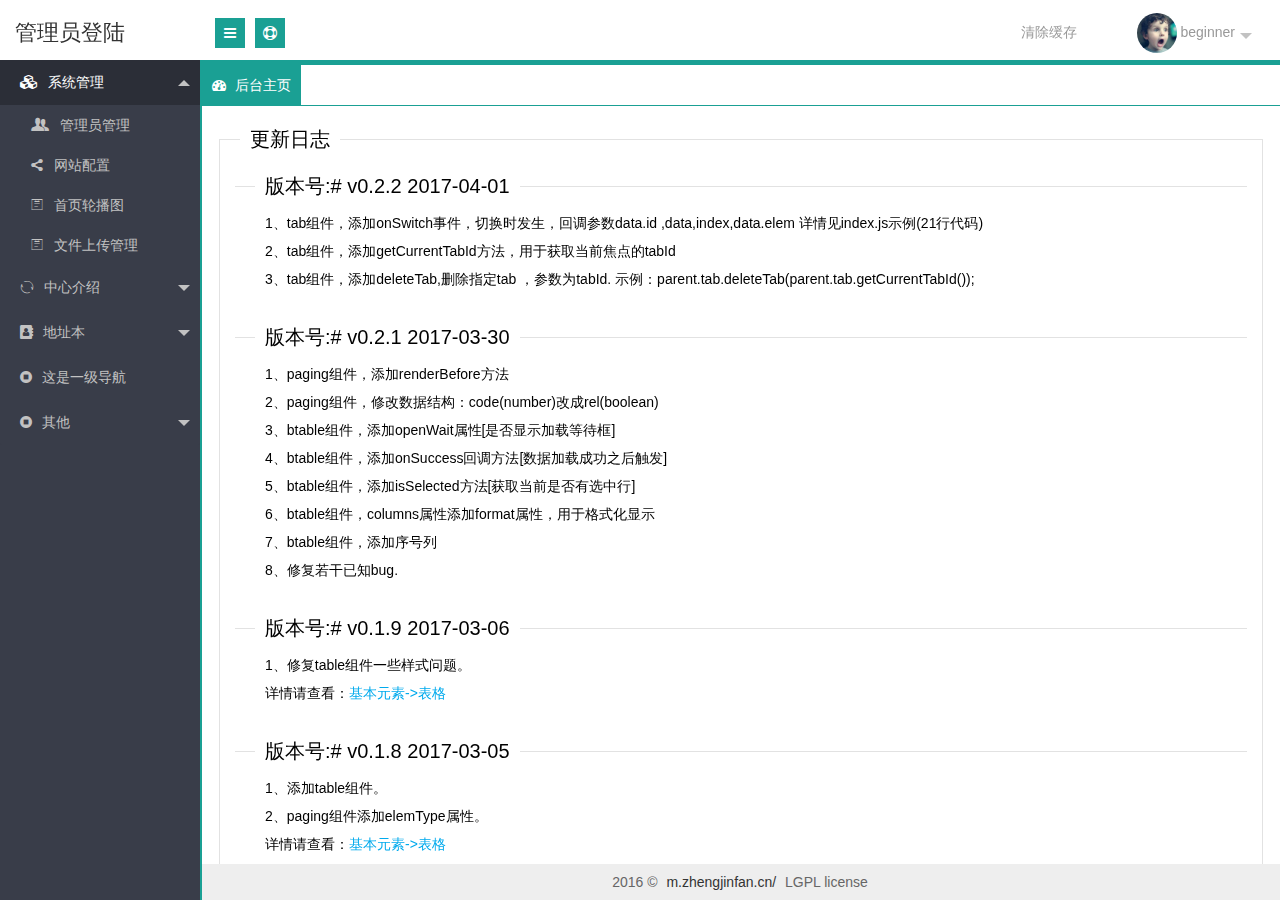
==== admin/index.html @ 0418fc9e "前后台" ====
﻿<!DOCTYPE html>

<html>

	<head>
		<meta charset="utf-8">
		<title>后台管理模板</title>
		<meta name="renderer" content="webkit">
		<meta http-equiv="X-UA-Compatible" content="IE=edge,chrome=1">
		<meta name="viewport" content="width=device-width, initial-scale=1, maximum-scale=1">
		<meta name="apple-mobile-web-app-status-bar-style" content="black">
		<meta name="apple-mobile-web-app-capable" content="yes">
		<meta name="format-detection" content="telephone=no">

		<link rel="stylesheet" href="plugins/layui/css/layui.css" media="all" />
		<link rel="stylesheet" href="css/global.css" media="all">
		<link rel="stylesheet" href="plugins/font-awesome/css/font-awesome.min.css">

	</head>

	<body>
		<div class="layui-layout layui-layout-admin" style="border-bottom: solid 5px #1aa094;">
			<div class="layui-header header header-demo">
				<div class="layui-main">
					<div class="admin-login-box">
						<a class="logo" style="left: 0;" href="http://beginner.zhengjinfan.cn/demo/beginner_admin/">
							<span style="font-size: 22px;">管理员登陆</span>
						</a>
						<div class="admin-side-toggle">
							<i class="fa fa-bars" aria-hidden="true"></i>
						</div>
						<div class="admin-side-full">
							<i class="fa fa-life-bouy" aria-hidden="true"></i>
						</div>
					</div>
					<ul class="layui-nav admin-header-item">
						<li class="layui-nav-item">
							<a href="javascript:;">清除缓存</a>
						</li>
						<li class="layui-nav-item">
							<a href="javascript:;" class="admin-header-user">
								<img src="images/0.jpg" />
								<span>beginner</span>
							</a>
							<dl class="layui-nav-child">
								<dd>
									<a href="javascript:;"><i class="fa fa-user-circle" aria-hidden="true"></i> 个人信息</a>
								</dd>
								<dd>
									<a href="login.html"><i class="fa fa-sign-out" aria-hidden="true"></i> 注销</a>
								</dd>
							</dl>
						</li>
					</ul>
					<ul class="layui-nav admin-header-item-mobile">
						<li class="layui-nav-item">
							<a href="login.html"><i class="fa fa-sign-out" aria-hidden="true"></i> 注销</a>
						</li>
					</ul>
				</div>
			</div>
			<div class="layui-side layui-bg-black" id="admin-side">
				<div class="layui-side-scroll" id="admin-navbar-side" lay-filter="side"></div>
			</div>
			<div class="layui-body" style="bottom: 0;border-left: solid 2px #1AA094;" id="admin-body">
				<div class="layui-tab admin-nav-card layui-tab-brief" lay-filter="admin-tab">
					<ul class="layui-tab-title">
						<li class="layui-this">
							<i class="fa fa-dashboard" aria-hidden="true"></i>
							<cite>后台主页</cite>
						</li>
					</ul>
					<div class="layui-tab-content" style="min-height: 150px; padding: 5px 0 0 0;">
						<div class="layui-tab-item layui-show">
							<iframe src="main.html"></iframe>
						</div>
					</div>
				</div>
			</div>
			<div class="layui-footer footer footer-demo" id="admin-footer">
				<div class="layui-main">
					<p>2016 &copy;
						<a href="http://m.zhengjinfan.cn/">m.zhengjinfan.cn/</a> LGPL license
					</p>
				</div>
			</div>
			<div class="site-tree-mobile layui-hide">
				<i class="layui-icon">&#xe602;</i>
			</div>
			<div class="site-mobile-shade"></div>
			
			<script type="text/javascript" src="plugins/layui/layui.js"></script>
			<script type="text/javascript" src="datas/nav.js"></script>
			<script src="js/index.js"></script>
			<script>
				layui.use('layer', function() {
					var $ = layui.jquery,
						layer = layui.layer;

					$('#video1').on('click', function() {
						layer.open({
							title: 'YouTube',
							maxmin: true,
							type: 2,
							content: 'video.html',
							area: ['800px', '500px']
						});
                    });
                    $('#pay').on('click', function () {
                        layer.open({
                            title: false,
                            type: 1,
                            content: '<img src="images/xx.png" />',
                            area: ['500px', '250px'],
                            shadeClose: true
                        });
                    });


				});
			</script>
		</div>
	</body>

</html>
---- admin/plugins/layui/css/layui.css ----
/** layui-v1.0.9_rls MIT License By http://www.layui.com */
 .layui-laypage a,a{text-decoration:none}.layui-btn,.layui-inline,img{vertical-align:middle}.layui-btn,.layui-unselect{-webkit-user-select:none;-ms-user-select:none;-moz-user-select:none}.layui-btn,.layui-tree li i,.layui-unselect{-moz-user-select:none}blockquote,body,button,dd,div,dl,dt,form,h1,h2,h3,h4,h5,h6,input,li,ol,p,pre,td,textarea,th,ul{margin:0;padding:0;-webkit-tap-highlight-color:rgba(0,0,0,0)}a:active,a:hover{outline:0}img{display:inline-block;border:none}li{list-style:none}table{border-collapse:collapse;border-spacing:0}h1,h2,h3{font-size:14px;font-weight:400}h4,h5,h6{font-size:100%;font-weight:400}button,input,optgroup,option,select,textarea{font-family:inherit;font-size:inherit;font-style:inherit;font-weight:inherit;outline:0}pre{white-space:pre-wrap;white-space:-moz-pre-wrap;white-space:-pre-wrap;white-space:-o-pre-wrap;word-wrap:break-word}::-webkit-scrollbar{width:10px;height:10px}::-webkit-scrollbar-button:vertical{display:none}::-webkit-scrollbar-corner,::-webkit-scrollbar-track{background-color:#e2e2e2}::-webkit-scrollbar-thumb{border-radius:0;background-color:rgba(0,0,0,.3)}::-webkit-scrollbar-thumb:vertical:hover{background-color:rgba(0,0,0,.35)}::-webkit-scrollbar-thumb:vertical:active{background-color:rgba(0,0,0,.38)}@font-face{font-family:layui-icon;src:url(../font/iconfont.eot?v=1.0.9);src:url(../font/iconfont.eot?v=1.0.9#iefix) format('embedded-opentype'),url(../font/iconfont.svg?v=1.0.9#iconfont) format('svg'),url(../font/iconfont.woff?v=1.0.9) format('woff'),url(../font/iconfont.ttf?v=1.0.9) format('truetype')}.layui-icon{font-family:layui-icon!important;font-size:16px;font-style:normal;-webkit-font-smoothing:antialiased;-moz-osx-font-smoothing:grayscale}body{line-height:24px;font:14px Helvetica Neue,Helvetica,PingFang SC,\5FAE\8F6F\96C5\9ED1,Tahoma,Arial,sans-serif}hr{height:1px;margin:10px 0;border:0;background-color:#e2e2e2;clear:both}a{color:#333}a:hover{color:#777}a cite{font-style:normal;*cursor:pointer}.layui-box,.layui-box *{-webkit-box-sizing:content-box!important;-moz-box-sizing:content-box!important;box-sizing:content-box!important}.layui-border-box,.layui-border-box *{-webkit-box-sizing:border-box!important;-moz-box-sizing:border-box!important;box-sizing:border-box!important}.layui-clear{clear:both;*zoom:1}.layui-clear:after{content:'\20';clear:both;*zoom:1;display:block;height:0}.layui-inline{position:relative;display:inline-block;*display:inline;*zoom:1}.layui-edge{position:absolute;width:0;height:0;border-style:dashed;border-color:transparent;overflow:hidden}.layui-elip{text-overflow:ellipsis;overflow:hidden;white-space:nowrap}.layui-disabled,.layui-disabled:hover{color:#d2d2d2!important;cursor:not-allowed!important}.layui-circle{border-radius:100%}.layui-show{display:block!important}.layui-hide{display:none!important}.layui-main{position:relative;width:1140px;margin:0 auto}.layui-header{position:relative;z-index:1000;height:60px}.layui-header a:hover{transition:all .5s;-webkit-transition:all .5s}.layui-side{position:fixed;top:0;bottom:0;z-index:999;width:200px;overflow-x:hidden}.layui-side-scroll{width:220px;height:100%;overflow-x:hidden}.layui-body{position:absolute;left:200px;right:0;top:0;bottom:0;z-index:998;width:auto;overflow:hidden;overflow-y:auto;-webkit-box-sizing:border-box;-moz-box-sizing:border-box;box-sizing:border-box}.layui-layout-admin .layui-header{background-color:#23262E}.layui-layout-admin .layui-side{top:60px;width:200px;overflow-x:hidden}.layui-layout-admin .layui-body{top:60px;bottom:44px}.layui-layout-admin .layui-main{width:auto;margin:0 15px}.layui-layout-admin .layui-footer{position:fixed;left:200px;right:0;bottom:0;height:44px;background-color:#eee}.layui-btn,.layui-input,.layui-select,.layui-textarea,.layui-upload-button{outline:0;-webkit-transition:border-color .3s cubic-bezier(.65,.05,.35,.5);transition:border-color .3s cubic-bezier(.65,.05,.35,.5);-webkit-box-sizing:border-box!important;-moz-box-sizing:border-box!important;box-sizing:border-box!important}.layui-elem-quote{margin-bottom:10px;padding:15px;line-height:22px;border-left:5px solid #009688;border-radius:0 2px 2px 0;background-color:#f2f2f2}.layui-quote-nm{border-color:#e2e2e2;border-style:solid;border-width:1px 1px 1px 5px;background:0 0}.layui-elem-field{margin-bottom:10px;padding:0;border:1px solid #e2e2e2}.layui-elem-field legend{margin-left:20px;padding:0 10px;font-size:20px;font-weight:300}.layui-field-title{margin:10px 0 20px;border:none;border-top:1px solid #e2e2e2}.layui-field-box{padding:10px 15px}.layui-field-title .layui-field-box{padding:10px 0}.layui-progress{position:relative;height:6px;border-radius:20px;background-color:#e2e2e2}.layui-progress-bar{position:absolute;width:0;max-width:100%;height:6px;border-radius:20px;text-align:right;background-color:#5FB878;transition:all .3s;-webkit-transition:all .3s}.layui-progress-big,.layui-progress-big .layui-progress-bar{height:18px;line-height:18px}.layui-progress-text{position:relative;top:-18px;line-height:18px;font-size:12px;color:#666}.layui-progress-big .layui-progress-text{position:static;padding:0 10px;color:#fff}.layui-collapse{border:1px solid #e2e2e2;border-radius:2px}.layui-colla-item{border-top:1px solid #e2e2e2}.layui-colla-item:first-child{border-top:none}.layui-colla-title{position:relative;height:42px;line-height:42px;padding:0 15px 0 35px;color:#333;background-color:#f2f2f2;cursor:pointer}.layui-colla-content{display:none;padding:10px 15px;line-height:22px;border-top:1px solid #e2e2e2;color:#666}.layui-colla-icon{position:absolute;left:15px;top:0;font-size:14px}.layui-bg-red{background-color:#FF5722}.layui-bg-orange{background-color:#F7B824}.layui-bg-green{background-color:#009688}.layui-bg-cyan{background-color:#2F4056}.layui-bg-blue{background-color:#1E9FFF}.layui-bg-black{background-color:#393D49}.layui-bg-gray{background-color:#eee}.layui-word-aux{font-size:12px;color:#999;padding:0 5px}.layui-btn{display:inline-block;height:38px;line-height:38px;padding:0 18px;background-color:#009688;color:#fff;white-space:nowrap;text-align:center;font-size:14px;border:none;border-radius:2px;cursor:pointer;opacity:.9;filter:alpha(opacity=90)}.layui-btn:hover{opacity:.8;filter:alpha(opacity=80);color:#fff}.layui-btn:active{opacity:1;filter:alpha(opacity=100)}.layui-btn+.layui-btn{margin-left:10px}.layui-btn-radius{border-radius:100px}.layui-btn .layui-icon{font-size:18px;vertical-align:bottom}.layui-btn-primary{border:1px solid #C9C9C9;background-color:#fff;color:#555}.layui-btn-primary:hover{border-color:#009688;color:#333}.layui-btn-normal{background-color:#1E9FFF}.layui-btn-warm{background-color:#F7B824}.layui-btn-danger{background-color:#FF5722}.layui-btn-disabled,.layui-btn-disabled:active,.layui-btn-disabled:hover{border:1px solid #e6e6e6;background-color:#FBFBFB;color:#C9C9C9;cursor:not-allowed;opacity:1}.layui-btn-big{height:44px;line-height:44px;padding:0 25px;font-size:16px}.layui-btn-small{height:30px;line-height:30px;padding:0 10px;font-size:12px}.layui-btn-small i{font-size:16px!important}.layui-btn-mini{height:22px;line-height:22px;padding:0 5px;font-size:12px}.layui-btn-mini i{font-size:14px!important}.layui-btn-group{display:inline-block;vertical-align:middle;font-size:0}.layui-btn-group .layui-btn{margin-left:0!important;margin-right:0!important;border-left:1px solid rgba(255,255,255,.5);border-radius:0}.layui-btn-group .layui-btn-primary{border-left:none}.layui-btn-group .layui-btn-primary:hover{border-color:#C9C9C9;color:#009688}.layui-btn-group .layui-btn:first-child{border-left:none;border-radius:2px 0 0 2px}.layui-btn-group .layui-btn-primary:first-child{border-left:1px solid #c9c9c9}.layui-btn-group .layui-btn:last-child{border-radius:0 2px 2px 0}.layui-btn-group .layui-btn+.layui-btn{margin-left:0}.layui-btn-group+.layui-btn-group{margin-left:10px}.layui-input,.layui-select,.layui-textarea{height:38px;line-height:38px;line-height:36px\9;border:1px solid #e6e6e6;background-color:#fff;border-radius:2px}.layui-form-label,.layui-form-mid,.layui-textarea{line-height:20px;position:relative}.layui-input,.layui-textarea{display:block;width:100%;padding-left:10px}.layui-input:hover,.layui-textarea:hover{border-color:#D2D2D2!important}.layui-input:focus,.layui-textarea:focus{border-color:#C9C9C9!important}.layui-textarea{min-height:100px;height:auto;padding:6px 10px;resize:vertical}.layui-select{padding:0 10px}.layui-form input[type=checkbox],.layui-form input[type=radio],.layui-form select{display:none}.layui-form-item{margin-bottom:15px;clear:both;*zoom:1}.layui-form-item:after{content:'\20';clear:both;*zoom:1;display:block;height:0}.layui-form-label{float:left;display:block;padding:9px 15px;width:80px;font-weight:400;text-align:right}.layui-form-item .layui-inline{margin-bottom:5px;margin-right:10px}.layui-input-block,.layui-input-inline{position:relative}.layui-input-block{margin-left:110px;min-height:36px}.layui-input-inline{display:inline-block;vertical-align:middle}.layui-form-item .layui-input-inline{float:left;width:190px;margin-right:10px}.layui-form-text .layui-input-inline{width:auto}.layui-form-mid{float:left;display:block;padding:8px 0;margin-right:10px}.layui-form-danger+.layui-form-select .layui-input,.layui-form-danger:focus{border:1px solid #FF5722!important}.layui-form-select{position:relative}.layui-form-select .layui-input{padding-right:30px;cursor:pointer}.layui-form-select .layui-edge{position:absolute;right:10px;top:50%;margin-top:-3px;cursor:pointer;border-width:6px;border-top-color:#c2c2c2;border-top-style:solid;transition:all .3s;-webkit-transition:all .3s}.layui-form-select dl{display:none;position:absolute;left:0;top:42px;padding:5px 0;z-index:999;min-width:100%;border:1px solid #d2d2d2;max-height:300px;overflow-y:auto;background-color:#fff;border-radius:2px;box-shadow:0 2px 4px rgba(0,0,0,.12);box-sizing:border-box}.layui-form-select dl dd,.layui-form-select dl dt{padding:0 10px;line-height:36px;white-space:nowrap;overflow:hidden;text-overflow:ellipsis}.layui-form-select dl dt{font-size:12px;color:#999}.layui-form-select dl dd{cursor:pointer}.layui-form-select dl dd:hover{background-color:#f2f2f2}.layui-form-select .layui-select-group dd{padding-left:20px}.layui-form-select dl dd.layui-this{background-color:#5FB878;color:#fff}.layui-form-checkbox,.layui-form-select dl dd.layui-disabled{background-color:#fff}.layui-form-selected dl{display:block}.layui-form-checkbox,.layui-form-checkbox *,.layui-form-radio,.layui-form-radio *,.layui-form-switch{display:inline-block;vertical-align:middle}.layui-form-selected .layui-edge{margin-top:-9px;-webkit-transform:rotate(180deg);transform:rotate(180deg);margin-top:-3px\9}:root .layui-form-selected .layui-edge{margin-top:-9px\0/IE9}.layui-select-none{margin:5px 0;text-align:center;color:#999}.layui-select-disabled .layui-disabled{border-color:#eee!important}.layui-select-disabled .layui-edge{border-top-color:#d2d2d2}.layui-form-checkbox{position:relative;height:30px;line-height:28px;margin:4px 10px 0 0;padding-right:30px;border:1px solid #d2d2d2;cursor:pointer;font-size:0;border-radius:2px;-webkit-transition:.1s linear;transition:.1s linear;box-sizing:border-box!important}.layui-form-checkbox:hover{border:1px solid #c2c2c2}.layui-form-checkbox span{padding:0 10px;height:100%;font-size:14px;background-color:#d2d2d2;color:#fff;overflow:hidden;white-space:nowrap;text-overflow:ellipsis}.layui-form-checkbox:hover span{background-color:#c2c2c2}.layui-form-checkbox i{position:absolute;right:0;width:30px;color:#fff;font-size:20px;text-align:center}.layui-form-checkbox:hover i{color:#c2c2c2}.layui-form-checked,.layui-form-checked:hover{border-color:#5FB878}.layui-form-checked span,.layui-form-checked:hover span{background-color:#5FB878}.layui-form-checked i,.layui-form-checked:hover i{color:#5FB878}.layui-form-checkbox[lay-skin=primary]{margin-top:6px;border:none!important;padding-right:0;background:0 0}.layui-form-checkbox[lay-skin=primary] span{float:right;background:0 0;color:#666}.layui-form-checkbox[lay-skin=primary] i{position:relative;top:0;width:16px;line-height:16px;border:1px solid #d2d2d2;font-size:12px;border-radius:2px;background-color:#fff;-webkit-transition:.1s linear;transition:.1s linear}.layui-form-checkbox[lay-skin=primary]:hover i{border-color:#5FB878;color:#fff}.layui-form-checked[lay-skin=primary] i{border-color:#5FB878;background-color:#5FB878;color:#fff}.layui-checkbox-disbaled[lay-skin=primary] span{background:0 0!important}.layui-checkbox-disbaled[lay-skin=primary]:hover i{border-color:#d2d2d2}.layui-form-switch{position:relative;height:22px;line-height:22px;width:42px;padding:0 5px;margin-top:8px;border:1px solid #d2d2d2;border-radius:20px;cursor:pointer;background-color:#fff;-webkit-transition:.1s linear;transition:.1s linear}.layui-form-switch i{position:absolute;left:5px;top:3px;width:16px;height:16px;border-radius:20px;background-color:#d2d2d2;-webkit-transition:.1s linear;transition:.1s linear}.layui-form-switch em{position:absolute;right:5px;top:0;width:25px;padding:0!important;text-align:center!important;color:#999!important;font-style:normal!important;font-size:12px}.layui-form-onswitch{border-color:#5FB878;background-color:#5FB878}.layui-form-onswitch i{left:32px;background-color:#fff}.layui-form-onswitch em{left:5px;right:auto;color:#fff!important}.layui-checkbox-disbaled{border-color:#e2e2e2!important}.layui-checkbox-disbaled span{background-color:#e2e2e2!important}.layui-checkbox-disbaled:hover i{color:#fff!important}.layui-form-radio{line-height:28px;margin:6px 10px 0 0;padding-right:10px;cursor:pointer;font-size:0}.layui-form-radio i{margin-right:8px;font-size:22px;color:#c2c2c2}.layui-form-radio span{font-size:14px}.layui-form-radio i:hover,.layui-form-radioed i{color:#5FB878}.layui-radio-disbaled i{color:#e2e2e2!important}.layui-form-pane .layui-form-label{width:110px;padding:8px 15px;height:38px;line-height:20px;border:1px solid #e6e6e6;border-radius:2px 0 0 2px;text-align:center;background-color:#FBFBFB;overflow:hidden;white-space:nowrap;text-overflow:ellipsis;-webkit-box-sizing:border-box!important;-moz-box-sizing:border-box!important;box-sizing:border-box!important}.layui-form-pane .layui-input-inline{margin-left:-1px}.layui-form-pane .layui-input-block{margin-left:110px;left:-1px}.layui-form-pane .layui-input{border-radius:0 2px 2px 0}.layui-form-pane .layui-form-text .layui-form-label{float:none;width:100%;border-right:1px solid #e6e6e6;border-radius:2px;-webkit-box-sizing:border-box!important;-moz-box-sizing:border-box!important;box-sizing:border-box!important;text-align:left}.layui-laypage button,.layui-laypage input,.layui-nav{-webkit-box-sizing:border-box!important;-moz-box-sizing:border-box!important}.layui-form-pane .layui-form-text .layui-input-inline{display:block;margin:0;top:-1px;clear:both}.layui-form-pane .layui-form-text .layui-input-block{margin:0;left:0;top:-1px}.layui-form-pane .layui-form-text .layui-textarea{min-height:100px;border-radius:0 0 2px 2px}.layui-form-pane .layui-form-checkbox{margin:4px 0 4px 10px}.layui-form-pane .layui-form-radio,.layui-form-pane .layui-form-switch{margin-top:6px;margin-left:10px}.layui-form-pane .layui-form-item[pane]{position:relative;border:1px solid #e6e6e6}.layui-form-pane .layui-form-item[pane] .layui-form-label{position:absolute;left:0;top:0;height:100%;border-width:0 1px 0 0}.layui-form-pane .layui-form-item[pane] .layui-input-inline{margin-left:110px}.layui-layedit{border:1px solid #d2d2d2;border-radius:2px}.layui-layedit-tool{padding:3px 5px;border-bottom:1px solid #e2e2e2;font-size:0}.layedit-tool-fixed{position:fixed;top:0;border-top:1px solid #e2e2e2}.layui-layedit-tool .layedit-tool-mid,.layui-layedit-tool .layui-icon{display:inline-block;vertical-align:middle;text-align:center;font-size:14px}.layui-layedit-tool .layui-icon{position:relative;width:32px;height:30px;line-height:30px;margin:3px 5px;color:#777;cursor:pointer;border-radius:2px}.layui-layedit-tool .layui-icon:hover{color:#393D49}.layui-layedit-tool .layui-icon:active{color:#000}.layui-layedit-tool .layedit-tool-active{background-color:#e2e2e2;color:#000}.layui-layedit-tool .layui-disabled,.layui-layedit-tool .layui-disabled:hover{color:#d2d2d2;cursor:not-allowed}.layui-layedit-tool .layedit-tool-mid{width:1px;height:18px;margin:0 10px;background-color:#d2d2d2}.layedit-tool-html{width:50px!important;font-size:30px!important}.layedit-tool-b,.layedit-tool-code,.layedit-tool-help{font-size:16px!important}.layedit-tool-d,.layedit-tool-face,.layedit-tool-image,.layedit-tool-unlink{font-size:18px!important}.layedit-tool-image input{position:absolute;font-size:0;left:0;top:0;width:100%;height:100%;opacity:.01;filter:Alpha(opacity=1);cursor:pointer}.layui-layedit-iframe iframe{display:block;width:100%}#LAY_layedit_code{overflow:hidden}.layui-table{width:100%;margin:10px 0;background-color:#fff}.layui-table tr{transition:all .3s;-webkit-transition:all .3s}.layui-table thead tr{background-color:#f2f2f2}.layui-table th{text-align:left}.layui-table td,.layui-table th{padding:9px 15px;min-height:20px;line-height:20px;border:1px solid #e2e2e2;font-size:14px}.layui-table tr:hover,.layui-table[lay-even] tr:nth-child(even){background-color:#f8f8f8}.layui-table[lay-skin=line],.layui-table[lay-skin=row]{border:1px solid #e2e2e2}.layui-table[lay-skin=line] td,.layui-table[lay-skin=line] th{border:none;border-bottom:1px solid #e2e2e2}.layui-table[lay-skin=row] td,.layui-table[lay-skin=row] th{border:none;border-right:1px solid #e2e2e2}.layui-table[lay-skin=nob] td,.layui-table[lay-skin=nob] th{border:none}.layui-upload-button{position:relative;display:inline-block;vertical-align:middle;min-width:60px;height:38px;line-height:38px;border:1px solid #DFDFDF;border-radius:2px;overflow:hidden;background-color:#fff;color:#666}.layui-upload-button:hover{border:1px solid #aaa;color:#333}.layui-upload-button:active{border:1px solid #4CAF50;color:#000}.layui-upload-button input,.layui-upload-file{opacity:.01;filter:Alpha(opacity=1);cursor:pointer}.layui-upload-button input{position:absolute;left:0;top:0;z-index:10;font-size:100px;width:100%;height:100%}.layui-upload-icon{display:block;margin:0 15px;text-align:center}.layui-upload-icon i{margin-right:5px;vertical-align:top;font-size:20px;color:#5FB878}.layui-upload-iframe{position:absolute;width:0;height:0;border:0;visibility:hidden}.layui-upload-enter{border:1px solid #009E94;background-color:#009E94;color:#fff;-webkit-transform:scale(1.1);transform:scale(1.1)}.layui-upload-enter .layui-upload-icon,.layui-upload-enter .layui-upload-icon i{color:#fff}.layui-flow-more{margin:10px 0;text-align:center;color:#999;font-size:14px}.layui-flow-more a{height:32px;line-height:32px}.layui-flow-more a *{display:inline-block;vertical-align:top}.layui-flow-more a cite{padding:0 20px;border-radius:3px;background-color:#eee;color:#333;font-style:normal}.layui-flow-more a cite:hover{opacity:.8}.layui-flow-more a i{font-size:30px;color:#737383}.layui-laypage{display:inline-block;*display:inline;*zoom:1;vertical-align:middle;margin:10px 0;font-size:0}.layui-laypage>:first-child,.layui-laypage>:first-child em{border-radius:2px 0 0 2px}.layui-laypage>:last-child,.layui-laypage>:last-child em{border-radius:0 2px 2px 0}.layui-laypage a,.layui-laypage span{display:inline-block;*display:inline;*zoom:1;vertical-align:middle;padding:0 15px;border:1px solid #e2e2e2;height:28px;line-height:28px;margin:0 -1px 5px 0;background-color:#fff;color:#333;font-size:12px}.layui-laypage em{font-style:normal}.layui-laypage span{color:#999;font-weight:700}.layui-laypage .layui-laypage-curr{position:relative}.layui-laypage .layui-laypage-curr em{position:relative;color:#fff;font-weight:400}.layui-laypage .layui-laypage-curr .layui-laypage-em{position:absolute;left:-1px;top:-1px;padding:1px;width:100%;height:100%;background-color:#009688}.layui-laypage-em{border-radius:2px}.layui-laypage-next em,.layui-laypage-prev em{font-family:Sim sun;font-size:16px}.layui-laypage .layui-laypage-total{height:30px;line-height:30px;margin-left:1px;border:none;font-weight:400}.layui-laypage button,.layui-laypage input{height:30px;line-height:30px;border:1px solid #e2e2e2;border-radius:2px;vertical-align:top;background-color:#fff;box-sizing:border-box!important}.layui-laypage input{width:50px;margin:0 5px;text-align:center}.layui-laypage button{margin-left:5px;padding:0 15px;cursor:pointer}.layui-code{position:relative;margin:10px 0;padding:15px;line-height:20px;border:1px solid #ddd;border-left-width:6px;background-color:#F2F2F2;color:#333;font-family:Courier New;font-size:12px}.layui-tree{line-height:26px}.layui-tree li{text-overflow:ellipsis;overflow:hidden;white-space:nowrap}.layui-tree li .layui-tree-spread,.layui-tree li a{display:inline-block;vertical-align:top;height:26px;*display:inline;*zoom:1;cursor:pointer}.layui-tree li a{font-size:0}.layui-tree li a i{font-size:16px}.layui-tree li a cite{padding:0 6px;font-size:14px;font-style:normal}.layui-tree li i{padding-left:6px;color:#333}.layui-tree li .layui-tree-check{font-size:13px}.layui-tree li .layui-tree-check:hover{color:#009E94}.layui-tree li ul{display:none;margin-left:20px}.layui-tree li .layui-tree-enter{line-height:24px;border:1px dotted #000}.layui-tree-drag{display:none;position:absolute;left:-666px;top:-666px;background-color:#f2f2f2;padding:5px 10px;border:1px dotted #000;white-space:nowrap}.layui-tree-drag i{padding-right:5px}.layui-nav{position:relative;padding:0 20px;background-color:#393D49;color:#c2c2c2;border-radius:2px;font-size:0;box-sizing:border-box!important}.layui-nav *{font-size:14px}.layui-nav .layui-nav-item{position:relative;display:inline-block;*display:inline;*zoom:1;vertical-align:middle;line-height:60px}.layui-nav .layui-nav-item a{display:block;padding:0 20px;color:#c2c2c2;transition:all .3s;-webkit-transition:all .3s}.layui-nav .layui-this:after,.layui-nav-bar,.layui-nav-tree .layui-nav-itemed:after{position:absolute;left:0;top:0;width:0;height:5px;background-color:#5FB878;transition:all .2s;-webkit-transition:all .2s}.layui-nav-bar{z-index:1000}.layui-nav .layui-nav-item a:hover,.layui-nav .layui-this a{color:#fff}.layui-nav .layui-this:after{content:'';top:auto;bottom:0;width:100%}.layui-nav .layui-nav-more{content:'';width:0;height:0;border-style:solid dashed dashed;border-color:#c2c2c2 transparent transparent;overflow:hidden;cursor:pointer;transition:all .2s;-webkit-transition:all .2s;position:absolute;top:28px;right:3px;border-width:6px}.layui-nav .layui-nav-mored,.layui-nav-itemed .layui-nav-more{top:22px;border-style:dashed dashed solid;border-color:transparent transparent #c2c2c2}.layui-nav-child{display:none;position:absolute;left:0;top:65px;min-width:100%;line-height:36px;padding:5px 0;box-shadow:0 2px 4px rgba(0,0,0,.12);border:1px solid #d2d2d2;background-color:#fff;z-index:100;border-radius:2px;white-space:nowrap}.layui-nav .layui-nav-child a{color:#333}.layui-nav .layui-nav-child a:hover{background-color:#f2f2f2;color:#333}.layui-nav-child dd{position:relative}.layui-nav-child dd.layui-this{background-color:#5FB878;color:#fff}.layui-nav-child dd.layui-this a{color:#fff}.layui-nav-child dd.layui-this:after{display:none}.layui-nav-tree{width:200px;padding:0}.layui-nav-tree .layui-nav-item{display:block;width:100%;line-height:45px}.layui-nav-tree .layui-nav-item a{height:45px;text-overflow:ellipsis;overflow:hidden;white-space:nowrap}.layui-nav-tree .layui-nav-item a:hover{background-color:#4E5465}.layui-nav-tree .layui-nav-child dd.layui-this,.layui-nav-tree .layui-this,.layui-nav-tree .layui-this>a,.layui-nav-tree .layui-this>a:hover{background-color:#009688;color:#fff}.layui-nav-tree .layui-this:after{display:none}.layui-nav-itemed>a,.layui-nav-tree .layui-nav-title a,.layui-nav-tree .layui-nav-title a:hover{background-color:#2B2E37!important;color:#fff!important}.layui-nav-tree .layui-nav-bar{width:5px;height:0;background-color:#009688}.layui-nav-tree .layui-nav-child{position:relative;z-index:0;top:0;border:none;box-shadow:none}.layui-nav-tree .layui-nav-child a{height:40px;line-height:40px;color:#c2c2c2}.layui-nav-tree .layui-nav-child,.layui-nav-tree .layui-nav-child a:hover{background:0 0;color:#fff}.layui-nav-tree .layui-nav-more{top:20px;right:10px}.layui-nav-itemed .layui-nav-more{top:14px}.layui-nav-itemed .layui-nav-child{display:block;padding:0}.layui-nav-side{position:fixed;top:0;bottom:0;left:0;overflow-x:hidden;z-index:999}.layui-breadcrumb{visibility:hidden;font-size:0}.layui-breadcrumb a{padding-right:8px;line-height:22px;font-size:14px;color:#333!important}.layui-breadcrumb a:hover{color:#01AAED!important}.layui-breadcrumb a cite,.layui-breadcrumb a span{color:#666;cursor:text;font-style:normal}.layui-breadcrumb a span{padding-left:8px;font-family:Sim sun}.layui-tab{margin:10px 0;text-align:left!important}.layui-fixbar li,.layui-tab-bar,.layui-tab-title li,.layui-util-face ul li{cursor:pointer;text-align:center}.layui-tab[overflow]>.layui-tab-title{overflow:hidden}.layui-tab-title{position:relative;left:0;height:40px;white-space:nowrap;font-size:0;border-bottom:1px solid #e2e2e2;transition:all .2s;-webkit-transition:all .2s}.layui-tab-title li{display:inline-block;*display:inline;*zoom:1;vertical-align:middle;font-size:14px;transition:all .2s;-webkit-transition:all .2s;position:relative;line-height:40px;min-width:65px;padding:0 10px}.layui-tab-title li a{display:block}.layui-tab-title .layui-this{color:#000}.layui-tab-title .layui-this:after{position:absolute;left:0;top:0;content:'';width:100%;height:41px;border:1px solid #e2e2e2;border-bottom-color:#fff;border-radius:2px 2px 0 0;-webkit-box-sizing:border-box!important;-moz-box-sizing:border-box!important;box-sizing:border-box!important;pointer-events:none}.layui-tab-bar{position:absolute;right:0;top:0;z-index:10;width:30px;height:39px;line-height:39px;border:1px solid #e2e2e2;border-radius:2px;background-color:#fff}.layui-tab-bar .layui-icon{position:relative;display:inline-block;top:3px;transition:all .3s;-webkit-transition:all .3s}.layui-tab-item,.layui-util-face .layui-layer-TipsG{display:none}.layui-tab-more{padding-right:30px;height:auto;white-space:normal}.layui-tab-more li.layui-this:after{border-bottom-color:#e2e2e2;border-radius:2px}.layui-tab-more .layui-tab-bar .layui-icon{top:-2px;top:3px\9;-webkit-transform:rotate(180deg);transform:rotate(180deg)}:root .layui-tab-more .layui-tab-bar .layui-icon{top:-2px\0/IE9}.layui-tab-content{padding:10px}.layui-tab-title li .layui-tab-close{position:relative;margin-left:8px;top:1px;color:#c2c2c2;transition:all .2s;-webkit-transition:all .2s}.layui-tab-title li .layui-tab-close:hover{border-radius:2px;background-color:#FF5722;color:#fff}.layui-tab-brief>.layui-tab-title .layui-this{color:#009688}.layui-tab-brief>.layui-tab-more li.layui-this:after,.layui-tab-brief>.layui-tab-title .layui-this:after{border:none;border-radius:0;border-bottom:3px solid #5FB878}.layui-tab-brief[overflow]>.layui-tab-title .layui-this:after{top:-1px}.layui-tab-card{border:1px solid #e2e2e2;border-radius:2px;box-shadow:0 2px 5px 0 rgba(0,0,0,.1)}.layui-tab-card>.layui-tab-title{background-color:#f2f2f2}.layui-tab-card>.layui-tab-title li{margin-right:-1px;margin-left:-1px}.layui-tab-card>.layui-tab-title .layui-this{background-color:#fff}.layui-tab-card>.layui-tab-title .layui-this:after{border-top:none;border-width:1px;border-bottom-color:#fff}.layui-tab-card>.layui-tab-title .layui-tab-bar{height:40px;line-height:40px;border-radius:0;border-top:none;border-right:none}.layui-tab-card>.layui-tab-more .layui-this{background:0 0;color:#5FB878}.layui-tab-card>.layui-tab-more .layui-this:after{border:none}.layui-fixbar{position:fixed;right:15px;bottom:15px;z-index:9999}.layui-fixbar li{width:50px;height:50px;line-height:50px;margin-bottom:1px;font-size:30px;background-color:#9F9F9F;color:#fff;border-radius:2px;opacity:.95}.layui-fixbar li:hover{opacity:.85}.layui-fixbar li:active{opacity:1}.layui-fixbar .layui-fixbar-top{display:none;font-size:40px}body .layui-util-face{border:none;background:0 0}body .layui-util-face .layui-layer-content{padding:0;background-color:#fff;color:#666;box-shadow:none}.layui-util-face ul{position:relative;width:372px;padding:10px;border:1px solid #D9D9D9;background-color:#fff;box-shadow:0 0 20px rgba(0,0,0,.2)}.layui-util-face ul li{float:left;border:1px solid #e8e8e8;height:22px;width:26px;overflow:hidden;margin:-1px 0 0 -1px;padding:4px 2px}.layui-util-face ul li:hover{position:relative;z-index:2;border:1px solid #eb7350;background:#fff9ec}.layui-anim{-webkit-animation-duration:.3s;animation-duration:.3s;-webkit-animation-fill-mode:both;animation-fill-mode:both}.layui-anim-loop{-webkit-animation-iteration-count:infinite;animation-iteration-count:infinite}@-webkit-keyframes layui-rotate{from{-webkit-transform:rotate(0)}to{-webkit-transform:rotate(360deg)}}@keyframes layui-rotate{from{transform:rotate(0)}to{transform:rotate(360deg)}}.layui-anim-rotate{-webkit-animation-name:layui-rotate;animation-name:layui-rotate;-webkit-animation-duration:1s;animation-duration:1s;-webkit-animation-timing-function:linear;animation-timing-function:linear}@-webkit-keyframes layui-up{from{-webkit-transform:translate3d(0,100%,0);opacity:.3}to{-webkit-transform:translate3d(0,0,0);opacity:1}}@keyframes layui-up{from{transform:translate3d(0,100%,0);opacity:.3}to{transform:translate3d(0,0,0);opacity:1}}.layui-anim-up{-webkit-animation-name:layui-up;animation-name:layui-up}@-webkit-keyframes layui-upbit{from{-webkit-transform:translate3d(0,30px,0);opacity:.3}to{-webkit-transform:translate3d(0,0,0);opacity:1}}@keyframes layui-upbit{from{transform:translate3d(0,30px,0);opacity:.3}to{transform:translate3d(0,0,0);opacity:1}}.layui-anim-upbit{-webkit-animation-name:layui-upbit;animation-name:layui-upbit}@-webkit-keyframes layui-scale{0%{opacity:.3;-webkit-transform:scale(.5)}100%{opacity:1;-webkit-transform:scale(1)}}@keyframes layui-scale{0%{opacity:.3;-ms-transform:scale(.5);transform:scale(.5)}100%{opacity:1;-ms-transform:scale(1);transform:scale(1)}}.layui-anim-scale{-webkit-animation-name:layui-scale;animation-name:layui-scale}@-webkit-keyframes layui-scale-spring{0%{opacity:.5;-webkit-transform:scale(.5)}80%{opacity:.8;-webkit-transform:scale(1.1)}100%{opacity:1;-webkit-transform:scale(1)}}@keyframes layui-scale-spring{0%{opacity:.5;-ms-transform:scale(.5);transform:scale(.5)}80%{opacity:.8;-ms-transform:scale(1.1);transform:scale(1.1)}100%{opacity:1;-ms-transform:scale(1);transform:scale(1)}}.layui-anim-scaleSpring{-webkit-animation-name:layui-scale-spring;animation-name:layui-scale-spring}@media screen and (max-width:450px){.layui-form-item .layui-form-label{text-overflow:ellipsis;overflow:hidden;white-space:nowrap}.layui-form-item .layui-inline{display:block;margin-right:0;margin-bottom:20px;clear:both}.layui-form-item .layui-inline:after{content:'\20';clear:both;display:block;height:0}.layui-form-item .layui-input-inline{display:block;float:none;left:-3px;width:auto;margin:0 0 10px 112px}.layui-form-item .layui-input-inline+.layui-form-mid{margin-left:110px;top:-5px;padding:0}.layui-form-item .layui-form-checkbox{margin-right:5px;margin-bottom:5px}}
---- admin/css/global.css ----
/**

 layui官网
 By 贤心

*/


/* 布局 */
.site-inline{font-size: 0;}
.site-tree, .site-content{display: inline-block;  *display:inline; *zoom:1; vertical-align: top; font-size: 14px;}
.site-tree{width: 220px; min-height: 900px; padding: 5px 0 20px;}
.site-content{width: 899px; min-height: 900px; padding: 20px 0 10px 20px;}

/* 头部 */admin-side-toggle
.header{height: 65px; border-bottom: 1px solid #404553;  background-color: #393D49; color: #fff;}
.logo{position: absolute; left: 0; top: 18px;}
.logo img{width: 82px; height: 31px;}

.header .layui-nav{position: absolute; right: 0; top: 0; padding: 0; background: none;}
.header .layui-nav .layui-nav-item{margin: 0 20px; line-height: 66px;}

.menu{position: absolute; right: 0; top: 0; line-height: 65px;}
.menu a{display:inline-block; *display:inline; *zoom:1; vertical-align:top;}
.menu a{position: relative; padding: 0 20px; margin: 0 20px; color: #c2c2c2; font-size: 14px;}
.menu a:hover{color: #fff; transition: all .5s; -webkit-transition: all .5s}
.menu a.this{color: #fff}
.menu a.this::after{content: ''; position: absolute; left: 0; bottom: -1px; width: 100%; height: 5px; background-color: #5FB878;}

.header-index{background-color: #080018; border: none;}

.layui-layout-admin .header-demo{border-bottom-color: #1AA094; background-color: #fff;}
.header-demo .logo{left: 40px;}
.header-demo .layui-nav{top: 0;}
.header-demo .layui-nav .layui-nav-item{margin: 0 10px; line-height: 65px;}
.header-demo .layui-nav .layui-nav-item a{color: #999;}
.header-demo .layui-nav .layui-this{background-color: #f2f2f2;}
.header-demo .layui-nav .layui-nav-item a:hover, 
.header-demo .layui-nav .layui-this a{color: #000;}
.header-demo .layui-nav .layui-this:after, 
.header-demo .layui-nav-bar{background-color: #393D49;}
.header-demo .layui-nav .layui-this a{padding: 0 20px;}

/* 底部 */
.footer{padding: 30px 0; line-height: 30px; text-align: center; background-color: #eee; color: #666; font-weight: 300;}
body .layui-layout-admin .footer-demo{height: auto; padding: 5px 0; line-height: 26px;}
.footer a{padding: 0 5px;}

/* 首页banner部分 */
.site-banner{position: relative; height: 600px; text-align: center; overflow: hidden; background-color: #393D49;}
.site-banner-bg
,.site-banner-main{position: absolute; left: 0; top: 0; width: 100%; height: 100%;}
.site-banner-bg{background-position: center 0;}


.site-zfj{padding-top: 25px; height: 220px;}
.site-zfj i{position: absolute; left: 50%; top: 25px; width: 200px; height: 200px; margin-left: -100px; font-size: 200px; color: #c2c2c2;}

@-webkit-keyframes site-zfj {
  0% {opacity: 1;  -webkit-transform: translate3d(0, 0, 0) rotate(0deg) scale(1);}
  10% {opacity: 0.8; -webkit-transform: translate3d(-100px, 0px, 0) rotate(10deg) scale(0.7);}
  35% {opacity: 0.6; -webkit-transform: translate3d(100px, 0px, 0) rotate(30deg) scale(0.4);}
  50% {opacity: 0.4; -webkit-transform: translate3d(0, 0, 0) rotate(360deg) scale(0);}
  80% {opacity: 0.2; -webkit-transform: translate3d(0, 0, 0) rotate(720deg) scale(1);}
  90% {opacity: 0.1; -webkit-transform: translate3d(0, 0, 0) rotate(3600deg) scale(6);}
  100% {opacity: 1; -webkit-transform: translate3d(0, 0, 0) rotate(3600deg) scale(1);}
}
@keyframes site-zfj {
  0% {opacity: 1;  transform: translate3d(0, 0, 0) rotate(0deg) scale(1);}
  10% {opacity: 0.8; transform: translate3d(-100px, 0px, 0) rotate(10deg) scale(0.7);}
  35% {opacity: 0.6; transform: translate3d(100px, 0px, 0) rotate(30deg) scale(0.4);}
  50% {opacity: 0.4; transform: translate3d(0, 0, 0) rotate(360deg) scale(0);}
  80% {opacity: 0.2; transform: translate3d(0, 0, 0) rotate(720deg) scale(1);}
  90% {opacity: 0.1; transform: translate3d(0, 0, 0) rotate(3600deg) scale(6);}
  100% {opacity: 1; transform: translate3d(0, 0, 0) rotate(3600deg) scale(1);}
}

@-webkit-keyframes site-desc {
  0% { -webkit-transform: scale(1.1);}
  100% {opacity: 1; -webkit-transform: scale(1);}
}
@keyframes site-desc {
  0% { transform: scale(1.1);}
  100% {transform: scale(1);}
}

.layui-anim-scaleSpring{-webkit-animation-name: layui-scale-spring; animation-name: layui-scale-spring}
.site-zfj-anim i{-webkit-animation-name: site-zfj; animation-name: site-zfj; -webkit-animation-duration: 5s; animation-duration: 5s;  -webkit-animation-timing-function: linear; animation-timing-function: linear;}


.site-desc{position: relative; height: 70px; margin-top: 25px;  background: url(../images/layui/desc.png) center no-repeat;}
.site-desc-anim{-webkit-animation-name: site-desc; animation-name: site-desc;}

.site-desc cite{position: absolute; bottom: -40px; left: 0; width: 100%; color: #c2c2c2; font-style: normal;}
.site-download{margin-top: 80px; font-size: 0;}
.site-download a{position: relative; padding: 0 45px 0 90px; height: 60px; line-height: 60px; border: 1px solid #464B5B; font-size: 24px; color: #ccc; transition: all .5s; -webkit-transition: all .5s;}
.site-download a:hover{border: 1px solid #778097; color: #fff; border-radius: 30px; }
.site-download a cite{position: absolute; left: 45px; font-size: 30px;}
.site-version{position: relative; margin-top: 15px; color: #ccc; font-size: 12px;}
.site-version span{padding: 0 3px;}
.site-version *{font-style: normal;}
.site-version a{color: #e2e2e2; text-decoration: underline;}

.site-banner-other{position: absolute; left: 0; bottom: 32px; width: 100%; text-align: center;}
.site-banner-other iframe{border: none;}

.site-idea{margin: 50px 0; font-size: 0; text-align: center; font-weight: 300;}
.site-idea li{display: inline-block; vertical-align: top; *display: inline; *zoom:1; font-size: 14px; }
.site-idea li{width: 298px; height: 150px; padding: 30px; line-height: 24px; margin-left: 30px; border: 1px solid #d2d2d2; text-align: left;}
.site-idea li:first-child{margin-left: 0}
.site-idea .layui-field-title{border-color: #d2d2d2}
.site-idea .layui-field-title legend{margin: 0 20px 20px 0; padding: 0 20px; text-align: center;}


/* 辅助 */
.site-tips{margin-bottom: 10px; padding: 15px; border-left: 5px solid #0078AD; background-color: #f2f2f2;}
body .site-tips p{margin: 0;}

/* 目录 */
.site-dir{display: none;}
.site-dir li{line-height: 26px; margin-left: 20px; overflow: visible; list-style-type: disc;}
.site-dir li a{display: block;}
.site-dir li a:active{color: #01AAED;}
.site-dir li a.layui-this{color: #01AAED;}
body .layui-layer-dir{box-shadow: none; border: 1px solid #d2d2d2;}
body .layui-layer-dir .layui-layer-content{padding: 10px; max-height: 280px; overflow: auto;}
.site-dir a em{padding-left: 5px; font-size: 12px; color: #c2c2c2; font-style: normal;}

/* 文档 */
.site-tree{border-right: 1px solid #eee; }
.site-tree .layui-tree{line-height: 32px;}
.site-tree .layui-tree li i{position: relative; font-size: 22px; color: #000}
.site-tree .layui-tree li a cite{padding: 0 8px;}
.site-tree .layui-tree .site-tree-noicon a cite{padding-left: 15px;}
.site-tree .layui-tree li a em{font-size: 12px; color: #bbb; padding-right: 5px; font-style: normal;}
.site-tree .layui-tree li h2{line-height: 36px; border-left: 5px solid #009E94; margin: 15px 0 5px; padding: 0 10px; background-color: #f2f2f2;}
.site-tree .layui-tree li ul{margin-left: 27px; line-height: 28px;}
.site-tree .layui-tree li ul a,
.site-tree .layui-tree li ul a i{color: #777;}
.site-tree .layui-tree li ul a:hover{color: #333;}
.site-tree .layui-tree li ul li{margin-left: 25px; overflow: visible; list-style-type: disc; /*list-style-position: inside;*/}
.site-tree .layui-tree li ul li cite,
.site-tree .layui-tree .site-tree-noicon ul li cite{padding-left: 0;}

.site-tree .layui-tree .layui-this a{color: #01AAED;}
.site-tree .layui-tree .layui-this .layui-icon{color: #01AAED;}

.site-fix .site-tree{position: fixed; top: 0; bottom: 0; z-index: 666; min-height: 0; overflow: auto;  background-color: #fff;}
.site-fix .site-content{margin-left: 220px;}
.site-fix-footer .site-tree{margin-bottom: 120px;}


.site-title{ margin: 30px 0 20px;}
.site-title fieldset{border: none; padding: 0; border-top: 1px solid #eee;}
.site-title fieldset legend{margin-left: 20px;  padding: 0 10px; font-size: 22px; font-weight: 300;}

.site-text a{color: #01AAED;}
.site-h1{margin-bottom: 20px; line-height: 60px; padding-bottom: 10px; color: #393D49; border-bottom: 1px solid #eee;  font-size: 28px; font-weight: 300;}
.site-h1 .layui-icon{position: relative; top: 5px; font-size: 50px; margin-right: 10px;}
.site-text{position:relative;}
.site-text p{margin-bottom: 10px;  line-height:22px;}
.site-text em{padding: 0 3px; font-weight: 500; font-style: italic; color: #666;}
.site-text code{margin:0 5px; padding: 3px 10px; border: 1px solid #e2e2e2; background-color: #fbfbfb; color: #666; border-radius: 2px;}

.site-table{width: 100%; margin: 10px 0;}
.site-table thead{background-color:#f2f2f2; }
.site-table th, 
.site-table td{padding: 6px 15px; min-height: 20px; line-height: 20px; border:1px solid #ddd; font-size: 14px; font-weight: 400;}
.site-table tr:nth-child(even){background: #fbfbfb;}

.site-block{padding: 20px; border: 1px solid #eee;}
.site-block .layui-form{margin-right: 200px;}


/* 演示 */
body .layui-layout-admin .site-demo{bottom: 82px; padding: 0;z-index:-1;}
body .site-demo-nav .layui-nav-item{line-height: 40px}
.layui-nav-item .layui-icon{position: relative; /*font-size: 20px;*/}
.layui-nav-item a cite{padding: 0 10px;}
.site-demo .layui-main{margin: 15px; line-height: 22px;}
.site-demo-editor{position: absolute; top: 0; bottom: 0; left: 0; width: 50%; }
.site-demo-area{position: absolute; top: 0; bottom: 90px; width: 100%;}
.site-demo-editor textarea{position: absolute; width: 100%; height: 100%; padding: 15px; border: none; resize: none; /*background-color: #F7FBFF;*/ background-color: #272822; color: #CFBFAF; font-family: Courier New; font-size: 12px; -webkit-box-sizing: border-box !important; -moz-box-sizing: border-box !important; box-sizing: border-box !important;}
.site-demo-btn{position: absolute; bottom: 100px; right: 20px;}
.site-demo-zanzhu{position: absolute; bottom: 0; left: 0; width: 100%; height: 90px; text-align: center; background-color: #e2e2e2; overflow: hidden;}
.site-demo-zanzhu>*{position: relative; z-index: 1;}
.site-demo-zanzhu:before{content: ""; position: absolute; z-index: 0; top: 50%; left: 50%; width: 120px; margin: -10px 0px 0px -60px; text-align: center; color: rgb(170, 170, 170); font-size: 18px; font-weight: 300; }

.site-demo-result{position: absolute; right: 0; top: 0; bottom: 0; width: 50%;}
.site-demo-result iframe{position: absolute; width: 100%; height: 100%;}

.site-demo-button{margin-bottom: 30px;}
.site-demo-button div{margin: 20px 30px 10px;}
.site-demo-button .layui-btn{margin-bottom: 10px;}


.site-demo-laytpl{text-align: center;}
.site-demo-laytpl textarea,
.site-demo-laytpl div span{width: 40%;  padding: 15px; margin: 0 15px;}
.site-demo-laytpl textarea{height: 300px; border: none; background-color: #3F3F3F; color: #E3CEAB; font-family: Courier New; resize: none;}
.site-demo-laytpl div span{display: inline-block; text-align: center; background: #101010; color: #fff;}
.site-demo-tplres{margin: 10px 0; text-align: center}
.site-demo-tplres .site-demo-tplh2,
.site-demo-tplres .site-demo-tplview{display: inline-block; width: 50%;}
.site-demo-tplres h2{padding: 15px; background: #e2e2e2;}
.site-demo-tplres h3{font-weight: 700;}
.site-demo-tplres div{padding: 14px; border: 1px solid #e2e2e2; text-align: left;}

.site-demo-upload,
.site-demo-upload img{width: 200px; height: 200px; border-radius: 100%;}
.site-demo-upload{position: relative; background: #e2e2e2;}
.site-demo-upload .site-demo-upbar{position: absolute; top: 50%; left: 50%; margin: -18px 0 0 -56px;}
.site-demo-upload .layui-upload-button{background-color: rgba(0,0,0,.2); color: rgba(255,255,255,1);}

.site-demo-util{position: relative; width: 300px;}
.site-demo-util img{width: 300px; border-radius: 100%;}
.site-demo-util span{position: absolute; left: 0; top: 0; width: 100%; height: 100%; background: #333; cursor: pointer;}
@-webkit-keyframes demo-fengjie {
  0% {-webkit-filter: blur(0); opacity: 1; background: #fff; height: 300px; border-radius: 100%;}
  80% {-webkit-filter: blur(50px);  opacity: 0.95;}
  100% {-webkit-filter: blur(20px); opacity: 0; background: #fff;}
}
@keyframes demo-fengjie {
  0% {filter: blur(0); opacity: 1; background: #fff; height: 300px; border-radius: 100%;}
  80% {filter: blur(50px);  opacity: 0.95;}
  100% {filter: blur(20px); opacity: 0; background: #fff;}
}
.site-demo-fengjie{-webkit-animation-name: demo-fengjie; animation-name: demo-fengjie; -webkit-animation-duration: 5s; animation-duration: 5s;}


.layui-layout-admin .site-demo-body{top: 117px;}
.site-demo-title{position: fixed; left: 200px; right: 0; top: 76px;}
.site-demo-code{position: absolute; left: 0; top: 0; width: 100%; height: 100%; border: none; padding: 10px; resize: none; font-size: 12px; background-color: #F7FBFF; color: #881280; font-family: Courier New;}

.site-demo-body .layui-elem-quote a{color: #01AAED;}
.site-demo-body .layui-elem-quote a:hover{color: #FF5722;}


/* 其它 */
#trans-tooltip,
#tip-arrow-bottom,
#tip-arrow-top{display: none !important;}


/* 独立组件 */
.alone{width:730px; margin:200px auto;}
.alone ul{margin-left:1px; font-size:0;}
.alone li{display:inline-block; width:181px; font-size: 16px; text-align:center; line-height:80px; margin:0 1px 1px 0; background-color:#393D49; color:#fff;}
.alone li:hover{opacity:0.8;}
.alone li a{display:block; color:#fff;}


/* 自定义css */
.admin-header-item-mobile{
	position: absolute; right: 0px; height: 70px;line-height: 70px; 
	padding: 0 20px; text-align: center; top:0;
	display: none;
}

.admin-nav-tree .layui-nav-child a {
	padding-left: 30px;
}

.admin{
	border: 0;
	margin: 0;
	box-shadow:none;
}
.admin-nav-card{
	margin-top: 5px;
}
.admin-nav-card .layui-icon{
	position: relative;
}
.admin-nav-card .layui-tab-item iframe{
	width: 100%;
	border: 0;
	height: 100%;
}
.admin-nav-card>.layui-tab-title{
	border-bottom: 1px solid #1AA094;
}
.admin-nav-card .layui-tab-title cite{
	font-style: normal;
	padding-left: 5px;
}
.admin-nav-card>.layui-tab-title .layui-this{
	color: white;
    background-color: #1AA094;
}
.admin-nav-card>.layui-tab-title .layui-this:after{
	border-bottom: 0;
}
.admin-header-user img{
	width: 40px; height: 40px; border-radius: 100%;    
	/*position: relative;
    top: 15px;*/
}
.admin-header-user .layui-nav-more{
	top:33px;
}
.admin-header-user .layui-nav-mored{
	top: 26px;
}

/*lock*/
.admin-header-lock{
	width: 320px; height: 150px; padding: 20px; position: relative; text-align: center;
}
.admin-header-lock-img{
	width: 60px; height: 60px; margin: 0 auto;
}
.admin-header-lock-img img{
	width: 60px; height: 60px; border-radius: 100%;
}
.admin-header-lock-name{
	color: #009688;margin: 8px 0 15px 0;
}
.admin-header-lock-input{
	width: 150px; color: #FFFFFF; height: 30px; border: 0;background-color: #009688; padding: 0 7px; border-radius: 2px;
}
/*table*/
.site-table tbody tr td {text-align: center;}
.site-table tbody tr td .layui-btn+.layui-btn{margin-left: 0px;}
.admin-table-page {position: fixed;z-index: 19940201;bottom: 0;width: 100%;background-color: #eee;border-bottom: 1px solid #ddd;left: 0px;}
.admin-table-page .page{padding-left:20px;}
.admin-table-page .page .layui-laypage {margin: 6px 0 0 0;}

/**/
.admin-main {margin: 15px;}

.admin-side-toggle,.admin-side-full{
	position: absolute; cursor: pointer;
    z-index: 19940201;
    left: 200px;
    color: white;
    text-align: center;
    width: 30px;
    height: 30px;
    background-color: #1AA094;
    line-height: 30px;
    top: 25%;
}
.admin-side-toggle:hover{
	background-color: #5FB878;
}
.admin-side-full{
	left: 240px;
}
.admin-login-box{
	width: 185px; height: 70px; position: relative;
}

.beg-navbar .layui-nav-child dd a{
	padding-left: 30px;
}


.admin-contextmenu{
	position: absolute;line-height: 36px;padding: 5px 0;
	border: 1px solid #d2d2d2;background-color: white;z-index: 19940201;border-radius: 2px;white-space: nowrap;top:30px;
	/*width: 100px;height: 200px; */
}
.admin-contextmenu ul li{
	padding: 0 15px;
}
.admin-contextmenu ul li:hover{
	background-color: #eee;
	cursor: pointer;
}


/* 适配多设备 */
@media screen and (max-width: 750px) {
  .layui-main{width: auto; margin: 0 10px;}
  .logo,
  .header-demo .logo{left: 10px;}

  .site-nav-layim{display: none !important;}
  .header .layui-nav .layui-nav-item{margin: 0;}
  .header .layui-nav .layui-nav-item a{padding: 0 15px;}
  .site-banner{height: 300px;}
  .site-banner-bg{background-size: cover;}
  .site-zfj{height: 100px; padding-top: 5px;}
  .site-zfj i{top: 10px; width: 100px; height: 100px; margin-left: -50px; font-size: 100px;}
  .site-desc{background-size: 70%; margin: 0;}
  .site-desc cite{display: none;}
  .site-download{margin-top: 0; }
  .site-download a{height: 40px; line-height: 40px; padding: 0 25px 0 60px; border: 1px solid #778097; border-radius: 30px; color: #fff; font-size: 16px;}
  .site-download a cite{left: 20px;}
  .site-banner-other{bottom: 15px;}

  .site-idea{margin: 20px 0;}
  .site-idea li{margin: 0 0 20px 0; width: 100%; height: auto; -webkit-box-sizing: border-box !important; -moz-box-sizing: border-box !important; box-sizing: border-box !important;}
  .site-hengfu img{max-width: 100%}

  .layui-layer-dir{display: none;}
  .site-tree{position: fixed; top: 0; bottom: 0; min-height: 0; overflow: auto; z-index: 1000; left: -260px; background-color: #fff;  transition: all .3s; -webkit-transition: all .3s;}
  .site-content{width: 100%; padding: 0; overflow: auto;}
  .site-content img{max-width: 100%;}
  .site-tree-mobile{display: block!important; position: fixed; z-index: 100000; bottom: 15px; left: 15px; width: 50px; height: 50px; line-height: 50px; border-radius: 2px; text-align: center; background-color: rgba(0,0,0,.7); color: #fff;}
  .site-home .site-tree-mobile{display: none!important;}
  .site-mobile .site-tree-mobile{display: none !important;}
  .site-mobile .site-tree{left: 0;}
  .site-mobile .site-mobile-shade{content: ''; position: fixed; top: 0; bottom: 0; left: 0; right: 0; background-color: rgba(0,0,0,.8); z-index: 9999;}
  .site-tree-mobile i{font-size: 20px;}
  .layui-code-view{-webkit-box-sizing: border-box; -moz-box-sizing: border-box; box-sizing: border-box;}

  .layui-layout-admin .layui-side{position: fixed; top: 0; left: -260px; transition: all .3s; -webkit-transition: all .3s; z-index: 10000;}
  .layui-body{position: static; bottom: 0; left: 0;}
  .site-mobile .layui-side{left: 0;}
  body .layui-layout-admin .footer-demo{position: static;}

  .site-demo-area,
  .site-demo-editor,
  .site-demo-result,
  .site-demo-editor textarea,
  .site-demo-result iframe{position: static; width: 100%;}
  .site-demo-editor textarea{height: 350px;}
  .site-demo-zanzhu{display: none;}
  .site-demo-btn{bottom: auto; top: 370px;}
  .site-demo-result iframe{height: 500px;}

  .site-demo-laytpl textarea, .site-demo-laytpl div span{margin: 0;}
  .site-demo-tplres .site-demo-tplh2, .site-demo-tplres .site-demo-tplview{width: 100%; -webkit-box-sizing: border-box; -moz-box-sizing: border-box; box-sizing: border-box;}

  .site-demo-title{position: static; left: 0;}
  body .layui-layout-admin .site-demo{}
  .site-demo-code{position: static; height: 350px;}
  
  .admin-side-toggle ,.admin-header-item{display: none;}
  .admin-header-item-mobile{ display: block; }
}
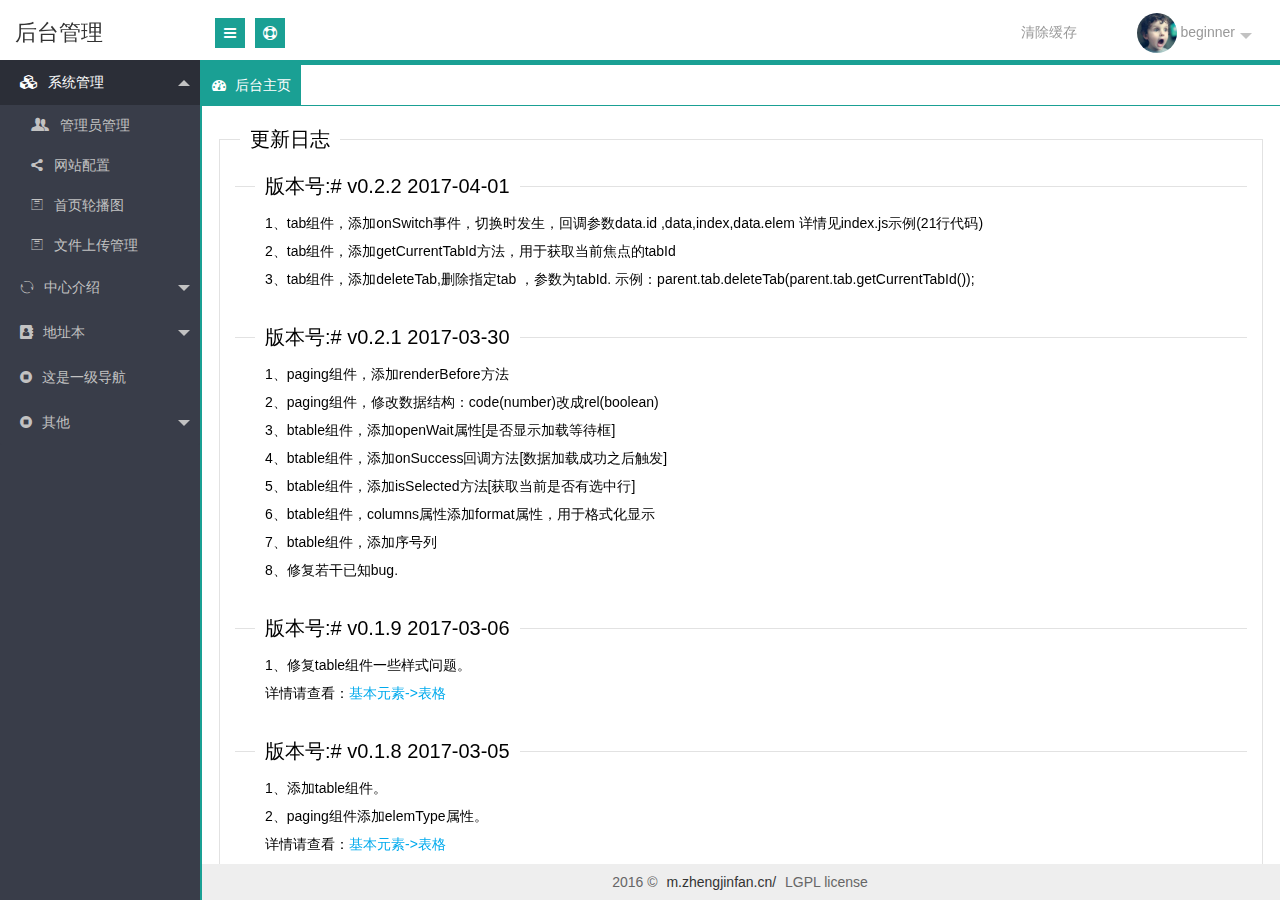
==== commit 9871cdb8: "完成删除提示加更新" ====
--- a/admin/index.html
+++ b/admin/index.html
@@ -1,125 +1,125 @@
-﻿<!DOCTYPE html>
-
-<html>
-
-	<head>
-		<meta charset="utf-8">
-		<title>后台管理模板</title>
-		<meta name="renderer" content="webkit">
-		<meta http-equiv="X-UA-Compatible" content="IE=edge,chrome=1">
-		<meta name="viewport" content="width=device-width, initial-scale=1, maximum-scale=1">
-		<meta name="apple-mobile-web-app-status-bar-style" content="black">
-		<meta name="apple-mobile-web-app-capable" content="yes">
-		<meta name="format-detection" content="telephone=no">
-
-		<link rel="stylesheet" href="plugins/layui/css/layui.css" media="all" />
-		<link rel="stylesheet" href="css/global.css" media="all">
-		<link rel="stylesheet" href="plugins/font-awesome/css/font-awesome.min.css">
-
-	</head>
-
-	<body>
-		<div class="layui-layout layui-layout-admin" style="border-bottom: solid 5px #1aa094;">
-			<div class="layui-header header header-demo">
-				<div class="layui-main">
-					<div class="admin-login-box">
-						<a class="logo" style="left: 0;" href="http://beginner.zhengjinfan.cn/demo/beginner_admin/">
-							<span style="font-size: 22px;">管理员登陆</span>
-						</a>
-						<div class="admin-side-toggle">
-							<i class="fa fa-bars" aria-hidden="true"></i>
-						</div>
-						<div class="admin-side-full">
-							<i class="fa fa-life-bouy" aria-hidden="true"></i>
-						</div>
-					</div>
-					<ul class="layui-nav admin-header-item">
-						<li class="layui-nav-item">
-							<a href="javascript:;">清除缓存</a>
-						</li>
-						<li class="layui-nav-item">
-							<a href="javascript:;" class="admin-header-user">
-								<img src="images/0.jpg" />
-								<span>beginner</span>
-							</a>
-							<dl class="layui-nav-child">
-								<dd>
-									<a href="javascript:;"><i class="fa fa-user-circle" aria-hidden="true"></i> 个人信息</a>
-								</dd>
-								<dd>
-									<a href="login.html"><i class="fa fa-sign-out" aria-hidden="true"></i> 注销</a>
-								</dd>
-							</dl>
-						</li>
-					</ul>
-					<ul class="layui-nav admin-header-item-mobile">
-						<li class="layui-nav-item">
-							<a href="login.html"><i class="fa fa-sign-out" aria-hidden="true"></i> 注销</a>
-						</li>
-					</ul>
-				</div>
-			</div>
-			<div class="layui-side layui-bg-black" id="admin-side">
-				<div class="layui-side-scroll" id="admin-navbar-side" lay-filter="side"></div>
-			</div>
-			<div class="layui-body" style="bottom: 0;border-left: solid 2px #1AA094;" id="admin-body">
-				<div class="layui-tab admin-nav-card layui-tab-brief" lay-filter="admin-tab">
-					<ul class="layui-tab-title">
-						<li class="layui-this">
-							<i class="fa fa-dashboard" aria-hidden="true"></i>
-							<cite>后台主页</cite>
-						</li>
-					</ul>
-					<div class="layui-tab-content" style="min-height: 150px; padding: 5px 0 0 0;">
-						<div class="layui-tab-item layui-show">
-							<iframe src="main.html"></iframe>
-						</div>
-					</div>
-				</div>
-			</div>
-			<div class="layui-footer footer footer-demo" id="admin-footer">
-				<div class="layui-main">
-					<p>2016 &copy;
-						<a href="http://m.zhengjinfan.cn/">m.zhengjinfan.cn/</a> LGPL license
-					</p>
-				</div>
-			</div>
-			<div class="site-tree-mobile layui-hide">
-				<i class="layui-icon">&#xe602;</i>
-			</div>
-			<div class="site-mobile-shade"></div>
-			
-			<script type="text/javascript" src="plugins/layui/layui.js"></script>
-			<script type="text/javascript" src="datas/nav.js"></script>
-			<script src="js/index.js"></script>
-			<script>
-				layui.use('layer', function() {
-					var $ = layui.jquery,
-						layer = layui.layer;
-
-					$('#video1').on('click', function() {
-						layer.open({
-							title: 'YouTube',
-							maxmin: true,
-							type: 2,
-							content: 'video.html',
-							area: ['800px', '500px']
-						});
-                    });
-                    $('#pay').on('click', function () {
-                        layer.open({
-                            title: false,
-                            type: 1,
-                            content: '<img src="images/xx.png" />',
-                            area: ['500px', '250px'],
-                            shadeClose: true
-                        });
-                    });
-
-
-				});
-			</script>
-		</div>
-	</body>
-
+﻿<!DOCTYPE html>
+
+<html>
+
+	<head>
+		<meta charset="utf-8">
+		<title>后台管理</title>
+		<meta name="renderer" content="webkit">
+		<meta http-equiv="X-UA-Compatible" content="IE=edge,chrome=1">
+		<meta name="viewport" content="width=device-width, initial-scale=1, maximum-scale=1">
+		<meta name="apple-mobile-web-app-status-bar-style" content="black">
+		<meta name="apple-mobile-web-app-capable" content="yes">
+		<meta name="format-detection" content="telephone=no">
+
+		<link rel="stylesheet" href="plugins/layui/css/layui.css" media="all" />
+		<link rel="stylesheet" href="css/global.css" media="all">
+		<link rel="stylesheet" href="plugins/font-awesome/css/font-awesome.min.css">
+
+	</head>
+
+	<body>
+		<div class="layui-layout layui-layout-admin" style="border-bottom: solid 5px #1aa094;">
+			<div class="layui-header header header-demo">
+				<div class="layui-main">
+					<div class="admin-login-box">
+						<a class="logo" style="left: 0;" href="http://beginner.zhengjinfan.cn/demo/beginner_admin/">
+							<span style="font-size: 22px;">后台管理</span>
+						</a>
+						<div class="admin-side-toggle">
+							<i class="fa fa-bars" aria-hidden="true"></i>
+						</div>
+						<div class="admin-side-full">
+							<i class="fa fa-life-bouy" aria-hidden="true"></i>
+						</div>
+					</div>
+					<ul class="layui-nav admin-header-item">
+						<li class="layui-nav-item">
+							<a href="javascript:;">清除缓存</a>
+						</li>
+						<li class="layui-nav-item">
+							<a href="javascript:;" class="admin-header-user">
+								<img src="images/0.jpg" />
+								<span>beginner</span>
+							</a>
+							<dl class="layui-nav-child">
+								<dd>
+									<a href="javascript:;"><i class="fa fa-user-circle" aria-hidden="true"></i> 个人信息</a>
+								</dd>
+								<dd>
+									<a href="login.php"><i class="fa fa-sign-out" aria-hidden="true"></i> 注销</a>
+								</dd>
+							</dl>
+						</li>
+					</ul>
+					<ul class="layui-nav admin-header-item-mobile">
+						<li class="layui-nav-item">
+							<a href="login.php"><i class="fa fa-sign-out" aria-hidden="true"></i> 注销</a>
+						</li>
+					</ul>
+				</div>
+			</div>
+			<div class="layui-side layui-bg-black" id="admin-side">
+				<div class="layui-side-scroll" id="admin-navbar-side" lay-filter="side"></div>
+			</div>
+			<div class="layui-body" style="bottom: 0;border-left: solid 2px #1AA094;" id="admin-body">
+				<div class="layui-tab admin-nav-card layui-tab-brief" lay-filter="admin-tab">
+					<ul class="layui-tab-title">
+						<li class="layui-this">
+							<i class="fa fa-dashboard" aria-hidden="true"></i>
+							<cite>后台主页</cite>
+						</li>
+					</ul>
+					<div class="layui-tab-content" style="min-height: 150px; padding: 5px 0 0 0;">
+						<div class="layui-tab-item layui-show">
+							<iframe src="main.html"></iframe>
+						</div>
+					</div>
+				</div>
+			</div>
+			<div class="layui-footer footer footer-demo" id="admin-footer">
+				<div class="layui-main">
+					<p>2016 &copy;
+						<a href="http://m.zhengjinfan.cn/">m.zhengjinfan.cn/</a> LGPL license
+					</p>
+				</div>
+			</div>
+			<div class="site-tree-mobile layui-hide">
+				<i class="layui-icon">&#xe602;</i>
+			</div>
+			<div class="site-mobile-shade"></div>
+			
+			<script type="text/javascript" src="plugins/layui/layui.js"></script>
+			<script type="text/javascript" src="datas/nav.js"></script>
+			<script src="js/index.js"></script>
+			<script>
+				layui.use('layer', function() {
+					var $ = layui.jquery,
+						layer = layui.layer;
+
+					$('#video1').on('click', function() {
+						layer.open({
+							title: 'YouTube',
+							maxmin: true,
+							type: 2,
+							content: 'video.html',
+							area: ['800px', '500px']
+						});
+                    });
+                    $('#pay').on('click', function () {
+                        layer.open({
+                            title: false,
+                            type: 1,
+                            content: '<img src="images/xx.png" />',
+                            area: ['500px', '250px'],
+                            shadeClose: true
+                        });
+                    });
+
+
+				});
+			</script>
+		</div>
+	</body>
+
 </html>--- a/admin/plugins/layui/css/layui.css
+++ b/admin/plugins/layui/css/layui.css
@@ -1,2 +1,2202 @@
 /** layui-v1.0.9_rls MIT License By http://www.layui.com */
- .layui-laypage a,a{text-decoration:none}.layui-btn,.layui-inline,img{vertical-align:middle}.layui-btn,.layui-unselect{-webkit-user-select:none;-ms-user-select:none;-moz-user-select:none}.layui-btn,.layui-tree li i,.layui-unselect{-moz-user-select:none}blockquote,body,button,dd,div,dl,dt,form,h1,h2,h3,h4,h5,h6,input,li,ol,p,pre,td,textarea,th,ul{margin:0;padding:0;-webkit-tap-highlight-color:rgba(0,0,0,0)}a:active,a:hover{outline:0}img{display:inline-block;border:none}li{list-style:none}table{border-collapse:collapse;border-spacing:0}h1,h2,h3{font-size:14px;font-weight:400}h4,h5,h6{font-size:100%;font-weight:400}button,input,optgroup,option,select,textarea{font-family:inherit;font-size:inherit;font-style:inherit;font-weight:inherit;outline:0}pre{white-space:pre-wrap;white-space:-moz-pre-wrap;white-space:-pre-wrap;white-space:-o-pre-wrap;word-wrap:break-word}::-webkit-scrollbar{width:10px;height:10px}::-webkit-scrollbar-button:vertical{display:none}::-webkit-scrollbar-corner,::-webkit-scrollbar-track{background-color:#e2e2e2}::-webkit-scrollbar-thumb{border-radius:0;background-color:rgba(0,0,0,.3)}::-webkit-scrollbar-thumb:vertical:hover{background-color:rgba(0,0,0,.35)}::-webkit-scrollbar-thumb:vertical:active{background-color:rgba(0,0,0,.38)}@font-face{font-family:layui-icon;src:url(../font/iconfont.eot?v=1.0.9);src:url(../font/iconfont.eot?v=1.0.9#iefix) format('embedded-opentype'),url(../font/iconfont.svg?v=1.0.9#iconfont) format('svg'),url(../font/iconfont.woff?v=1.0.9) format('woff'),url(../font/iconfont.ttf?v=1.0.9) format('truetype')}.layui-icon{font-family:layui-icon!important;font-size:16px;font-style:normal;-webkit-font-smoothing:antialiased;-moz-osx-font-smoothing:grayscale}body{line-height:24px;font:14px Helvetica Neue,Helvetica,PingFang SC,\5FAE\8F6F\96C5\9ED1,Tahoma,Arial,sans-serif}hr{height:1px;margin:10px 0;border:0;background-color:#e2e2e2;clear:both}a{color:#333}a:hover{color:#777}a cite{font-style:normal;*cursor:pointer}.layui-box,.layui-box *{-webkit-box-sizing:content-box!important;-moz-box-sizing:content-box!important;box-sizing:content-box!important}.layui-border-box,.layui-border-box *{-webkit-box-sizing:border-box!important;-moz-box-sizing:border-box!important;box-sizing:border-box!important}.layui-clear{clear:both;*zoom:1}.layui-clear:after{content:'\20';clear:both;*zoom:1;display:block;height:0}.layui-inline{position:relative;display:inline-block;*display:inline;*zoom:1}.layui-edge{position:absolute;width:0;height:0;border-style:dashed;border-color:transparent;overflow:hidden}.layui-elip{text-overflow:ellipsis;overflow:hidden;white-space:nowrap}.layui-disabled,.layui-disabled:hover{color:#d2d2d2!important;cursor:not-allowed!important}.layui-circle{border-radius:100%}.layui-show{display:block!important}.layui-hide{display:none!important}.layui-main{position:relative;width:1140px;margin:0 auto}.layui-header{position:relative;z-index:1000;height:60px}.layui-header a:hover{transition:all .5s;-webkit-transition:all .5s}.layui-side{position:fixed;top:0;bottom:0;z-index:999;width:200px;overflow-x:hidden}.layui-side-scroll{width:220px;height:100%;overflow-x:hidden}.layui-body{position:absolute;left:200px;right:0;top:0;bottom:0;z-index:998;width:auto;overflow:hidden;overflow-y:auto;-webkit-box-sizing:border-box;-moz-box-sizing:border-box;box-sizing:border-box}.layui-layout-admin .layui-header{background-color:#23262E}.layui-layout-admin .layui-side{top:60px;width:200px;overflow-x:hidden}.layui-layout-admin .layui-body{top:60px;bottom:44px}.layui-layout-admin .layui-main{width:auto;margin:0 15px}.layui-layout-admin .layui-footer{position:fixed;left:200px;right:0;bottom:0;height:44px;background-color:#eee}.layui-btn,.layui-input,.layui-select,.layui-textarea,.layui-upload-button{outline:0;-webkit-transition:border-color .3s cubic-bezier(.65,.05,.35,.5);transition:border-color .3s cubic-bezier(.65,.05,.35,.5);-webkit-box-sizing:border-box!important;-moz-box-sizing:border-box!important;box-sizing:border-box!important}.layui-elem-quote{margin-bottom:10px;padding:15px;line-height:22px;border-left:5px solid #009688;border-radius:0 2px 2px 0;background-color:#f2f2f2}.layui-quote-nm{border-color:#e2e2e2;border-style:solid;border-width:1px 1px 1px 5px;background:0 0}.layui-elem-field{margin-bottom:10px;padding:0;border:1px solid #e2e2e2}.layui-elem-field legend{margin-left:20px;padding:0 10px;font-size:20px;font-weight:300}.layui-field-title{margin:10px 0 20px;border:none;border-top:1px solid #e2e2e2}.layui-field-box{padding:10px 15px}.layui-field-title .layui-field-box{padding:10px 0}.layui-progress{position:relative;height:6px;border-radius:20px;background-color:#e2e2e2}.layui-progress-bar{position:absolute;width:0;max-width:100%;height:6px;border-radius:20px;text-align:right;background-color:#5FB878;transition:all .3s;-webkit-transition:all .3s}.layui-progress-big,.layui-progress-big .layui-progress-bar{height:18px;line-height:18px}.layui-progress-text{position:relative;top:-18px;line-height:18px;font-size:12px;color:#666}.layui-progress-big .layui-progress-text{position:static;padding:0 10px;color:#fff}.layui-collapse{border:1px solid #e2e2e2;border-radius:2px}.layui-colla-item{border-top:1px solid #e2e2e2}.layui-colla-item:first-child{border-top:none}.layui-colla-title{position:relative;height:42px;line-height:42px;padding:0 15px 0 35px;color:#333;background-color:#f2f2f2;cursor:pointer}.layui-colla-content{display:none;padding:10px 15px;line-height:22px;border-top:1px solid #e2e2e2;color:#666}.layui-colla-icon{position:absolute;left:15px;top:0;font-size:14px}.layui-bg-red{background-color:#FF5722}.layui-bg-orange{background-color:#F7B824}.layui-bg-green{background-color:#009688}.layui-bg-cyan{background-color:#2F4056}.layui-bg-blue{background-color:#1E9FFF}.layui-bg-black{background-color:#393D49}.layui-bg-gray{background-color:#eee}.layui-word-aux{font-size:12px;color:#999;padding:0 5px}.layui-btn{display:inline-block;height:38px;line-height:38px;padding:0 18px;background-color:#009688;color:#fff;white-space:nowrap;text-align:center;font-size:14px;border:none;border-radius:2px;cursor:pointer;opacity:.9;filter:alpha(opacity=90)}.layui-btn:hover{opacity:.8;filter:alpha(opacity=80);color:#fff}.layui-btn:active{opacity:1;filter:alpha(opacity=100)}.layui-btn+.layui-btn{margin-left:10px}.layui-btn-radius{border-radius:100px}.layui-btn .layui-icon{font-size:18px;vertical-align:bottom}.layui-btn-primary{border:1px solid #C9C9C9;background-color:#fff;color:#555}.layui-btn-primary:hover{border-color:#009688;color:#333}.layui-btn-normal{background-color:#1E9FFF}.layui-btn-warm{background-color:#F7B824}.layui-btn-danger{background-color:#FF5722}.layui-btn-disabled,.layui-btn-disabled:active,.layui-btn-disabled:hover{border:1px solid #e6e6e6;background-color:#FBFBFB;color:#C9C9C9;cursor:not-allowed;opacity:1}.layui-btn-big{height:44px;line-height:44px;padding:0 25px;font-size:16px}.layui-btn-small{height:30px;line-height:30px;padding:0 10px;font-size:12px}.layui-btn-small i{font-size:16px!important}.layui-btn-mini{height:22px;line-height:22px;padding:0 5px;font-size:12px}.layui-btn-mini i{font-size:14px!important}.layui-btn-group{display:inline-block;vertical-align:middle;font-size:0}.layui-btn-group .layui-btn{margin-left:0!important;margin-right:0!important;border-left:1px solid rgba(255,255,255,.5);border-radius:0}.layui-btn-group .layui-btn-primary{border-left:none}.layui-btn-group .layui-btn-primary:hover{border-color:#C9C9C9;color:#009688}.layui-btn-group .layui-btn:first-child{border-left:none;border-radius:2px 0 0 2px}.layui-btn-group .layui-btn-primary:first-child{border-left:1px solid #c9c9c9}.layui-btn-group .layui-btn:last-child{border-radius:0 2px 2px 0}.layui-btn-group .layui-btn+.layui-btn{margin-left:0}.layui-btn-group+.layui-btn-group{margin-left:10px}.layui-input,.layui-select,.layui-textarea{height:38px;line-height:38px;line-height:36px\9;border:1px solid #e6e6e6;background-color:#fff;border-radius:2px}.layui-form-label,.layui-form-mid,.layui-textarea{line-height:20px;position:relative}.layui-input,.layui-textarea{display:block;width:100%;padding-left:10px}.layui-input:hover,.layui-textarea:hover{border-color:#D2D2D2!important}.layui-input:focus,.layui-textarea:focus{border-color:#C9C9C9!important}.layui-textarea{min-height:100px;height:auto;padding:6px 10px;resize:vertical}.layui-select{padding:0 10px}.layui-form input[type=checkbox],.layui-form input[type=radio],.layui-form select{display:none}.layui-form-item{margin-bottom:15px;clear:both;*zoom:1}.layui-form-item:after{content:'\20';clear:both;*zoom:1;display:block;height:0}.layui-form-label{float:left;display:block;padding:9px 15px;width:80px;font-weight:400;text-align:right}.layui-form-item .layui-inline{margin-bottom:5px;margin-right:10px}.layui-input-block,.layui-input-inline{position:relative}.layui-input-block{margin-left:110px;min-height:36px}.layui-input-inline{display:inline-block;vertical-align:middle}.layui-form-item .layui-input-inline{float:left;width:190px;margin-right:10px}.layui-form-text .layui-input-inline{width:auto}.layui-form-mid{float:left;display:block;padding:8px 0;margin-right:10px}.layui-form-danger+.layui-form-select .layui-input,.layui-form-danger:focus{border:1px solid #FF5722!important}.layui-form-select{position:relative}.layui-form-select .layui-input{padding-right:30px;cursor:pointer}.layui-form-select .layui-edge{position:absolute;right:10px;top:50%;margin-top:-3px;cursor:pointer;border-width:6px;border-top-color:#c2c2c2;border-top-style:solid;transition:all .3s;-webkit-transition:all .3s}.layui-form-select dl{display:none;position:absolute;left:0;top:42px;padding:5px 0;z-index:999;min-width:100%;border:1px solid #d2d2d2;max-height:300px;overflow-y:auto;background-color:#fff;border-radius:2px;box-shadow:0 2px 4px rgba(0,0,0,.12);box-sizing:border-box}.layui-form-select dl dd,.layui-form-select dl dt{padding:0 10px;line-height:36px;white-space:nowrap;overflow:hidden;text-overflow:ellipsis}.layui-form-select dl dt{font-size:12px;color:#999}.layui-form-select dl dd{cursor:pointer}.layui-form-select dl dd:hover{background-color:#f2f2f2}.layui-form-select .layui-select-group dd{padding-left:20px}.layui-form-select dl dd.layui-this{background-color:#5FB878;color:#fff}.layui-form-checkbox,.layui-form-select dl dd.layui-disabled{background-color:#fff}.layui-form-selected dl{display:block}.layui-form-checkbox,.layui-form-checkbox *,.layui-form-radio,.layui-form-radio *,.layui-form-switch{display:inline-block;vertical-align:middle}.layui-form-selected .layui-edge{margin-top:-9px;-webkit-transform:rotate(180deg);transform:rotate(180deg);margin-top:-3px\9}:root .layui-form-selected .layui-edge{margin-top:-9px\0/IE9}.layui-select-none{margin:5px 0;text-align:center;color:#999}.layui-select-disabled .layui-disabled{border-color:#eee!important}.layui-select-disabled .layui-edge{border-top-color:#d2d2d2}.layui-form-checkbox{position:relative;height:30px;line-height:28px;margin:4px 10px 0 0;padding-right:30px;border:1px solid #d2d2d2;cursor:pointer;font-size:0;border-radius:2px;-webkit-transition:.1s linear;transition:.1s linear;box-sizing:border-box!important}.layui-form-checkbox:hover{border:1px solid #c2c2c2}.layui-form-checkbox span{padding:0 10px;height:100%;font-size:14px;background-color:#d2d2d2;color:#fff;overflow:hidden;white-space:nowrap;text-overflow:ellipsis}.layui-form-checkbox:hover span{background-color:#c2c2c2}.layui-form-checkbox i{position:absolute;right:0;width:30px;color:#fff;font-size:20px;text-align:center}.layui-form-checkbox:hover i{color:#c2c2c2}.layui-form-checked,.layui-form-checked:hover{border-color:#5FB878}.layui-form-checked span,.layui-form-checked:hover span{background-color:#5FB878}.layui-form-checked i,.layui-form-checked:hover i{color:#5FB878}.layui-form-checkbox[lay-skin=primary]{margin-top:6px;border:none!important;padding-right:0;background:0 0}.layui-form-checkbox[lay-skin=primary] span{float:right;background:0 0;color:#666}.layui-form-checkbox[lay-skin=primary] i{position:relative;top:0;width:16px;line-height:16px;border:1px solid #d2d2d2;font-size:12px;border-radius:2px;background-color:#fff;-webkit-transition:.1s linear;transition:.1s linear}.layui-form-checkbox[lay-skin=primary]:hover i{border-color:#5FB878;color:#fff}.layui-form-checked[lay-skin=primary] i{border-color:#5FB878;background-color:#5FB878;color:#fff}.layui-checkbox-disbaled[lay-skin=primary] span{background:0 0!important}.layui-checkbox-disbaled[lay-skin=primary]:hover i{border-color:#d2d2d2}.layui-form-switch{position:relative;height:22px;line-height:22px;width:42px;padding:0 5px;margin-top:8px;border:1px solid #d2d2d2;border-radius:20px;cursor:pointer;background-color:#fff;-webkit-transition:.1s linear;transition:.1s linear}.layui-form-switch i{position:absolute;left:5px;top:3px;width:16px;height:16px;border-radius:20px;background-color:#d2d2d2;-webkit-transition:.1s linear;transition:.1s linear}.layui-form-switch em{position:absolute;right:5px;top:0;width:25px;padding:0!important;text-align:center!important;color:#999!important;font-style:normal!important;font-size:12px}.layui-form-onswitch{border-color:#5FB878;background-color:#5FB878}.layui-form-onswitch i{left:32px;background-color:#fff}.layui-form-onswitch em{left:5px;right:auto;color:#fff!important}.layui-checkbox-disbaled{border-color:#e2e2e2!important}.layui-checkbox-disbaled span{background-color:#e2e2e2!important}.layui-checkbox-disbaled:hover i{color:#fff!important}.layui-form-radio{line-height:28px;margin:6px 10px 0 0;padding-right:10px;cursor:pointer;font-size:0}.layui-form-radio i{margin-right:8px;font-size:22px;color:#c2c2c2}.layui-form-radio span{font-size:14px}.layui-form-radio i:hover,.layui-form-radioed i{color:#5FB878}.layui-radio-disbaled i{color:#e2e2e2!important}.layui-form-pane .layui-form-label{width:110px;padding:8px 15px;height:38px;line-height:20px;border:1px solid #e6e6e6;border-radius:2px 0 0 2px;text-align:center;background-color:#FBFBFB;overflow:hidden;white-space:nowrap;text-overflow:ellipsis;-webkit-box-sizing:border-box!important;-moz-box-sizing:border-box!important;box-sizing:border-box!important}.layui-form-pane .layui-input-inline{margin-left:-1px}.layui-form-pane .layui-input-block{margin-left:110px;left:-1px}.layui-form-pane .layui-input{border-radius:0 2px 2px 0}.layui-form-pane .layui-form-text .layui-form-label{float:none;width:100%;border-right:1px solid #e6e6e6;border-radius:2px;-webkit-box-sizing:border-box!important;-moz-box-sizing:border-box!important;box-sizing:border-box!important;text-align:left}.layui-laypage button,.layui-laypage input,.layui-nav{-webkit-box-sizing:border-box!important;-moz-box-sizing:border-box!important}.layui-form-pane .layui-form-text .layui-input-inline{display:block;margin:0;top:-1px;clear:both}.layui-form-pane .layui-form-text .layui-input-block{margin:0;left:0;top:-1px}.layui-form-pane .layui-form-text .layui-textarea{min-height:100px;border-radius:0 0 2px 2px}.layui-form-pane .layui-form-checkbox{margin:4px 0 4px 10px}.layui-form-pane .layui-form-radio,.layui-form-pane .layui-form-switch{margin-top:6px;margin-left:10px}.layui-form-pane .layui-form-item[pane]{position:relative;border:1px solid #e6e6e6}.layui-form-pane .layui-form-item[pane] .layui-form-label{position:absolute;left:0;top:0;height:100%;border-width:0 1px 0 0}.layui-form-pane .layui-form-item[pane] .layui-input-inline{margin-left:110px}.layui-layedit{border:1px solid #d2d2d2;border-radius:2px}.layui-layedit-tool{padding:3px 5px;border-bottom:1px solid #e2e2e2;font-size:0}.layedit-tool-fixed{position:fixed;top:0;border-top:1px solid #e2e2e2}.layui-layedit-tool .layedit-tool-mid,.layui-layedit-tool .layui-icon{display:inline-block;vertical-align:middle;text-align:center;font-size:14px}.layui-layedit-tool .layui-icon{position:relative;width:32px;height:30px;line-height:30px;margin:3px 5px;color:#777;cursor:pointer;border-radius:2px}.layui-layedit-tool .layui-icon:hover{color:#393D49}.layui-layedit-tool .layui-icon:active{color:#000}.layui-layedit-tool .layedit-tool-active{background-color:#e2e2e2;color:#000}.layui-layedit-tool .layui-disabled,.layui-layedit-tool .layui-disabled:hover{color:#d2d2d2;cursor:not-allowed}.layui-layedit-tool .layedit-tool-mid{width:1px;height:18px;margin:0 10px;background-color:#d2d2d2}.layedit-tool-html{width:50px!important;font-size:30px!important}.layedit-tool-b,.layedit-tool-code,.layedit-tool-help{font-size:16px!important}.layedit-tool-d,.layedit-tool-face,.layedit-tool-image,.layedit-tool-unlink{font-size:18px!important}.layedit-tool-image input{position:absolute;font-size:0;left:0;top:0;width:100%;height:100%;opacity:.01;filter:Alpha(opacity=1);cursor:pointer}.layui-layedit-iframe iframe{display:block;width:100%}#LAY_layedit_code{overflow:hidden}.layui-table{width:100%;margin:10px 0;background-color:#fff}.layui-table tr{transition:all .3s;-webkit-transition:all .3s}.layui-table thead tr{background-color:#f2f2f2}.layui-table th{text-align:left}.layui-table td,.layui-table th{padding:9px 15px;min-height:20px;line-height:20px;border:1px solid #e2e2e2;font-size:14px}.layui-table tr:hover,.layui-table[lay-even] tr:nth-child(even){background-color:#f8f8f8}.layui-table[lay-skin=line],.layui-table[lay-skin=row]{border:1px solid #e2e2e2}.layui-table[lay-skin=line] td,.layui-table[lay-skin=line] th{border:none;border-bottom:1px solid #e2e2e2}.layui-table[lay-skin=row] td,.layui-table[lay-skin=row] th{border:none;border-right:1px solid #e2e2e2}.layui-table[lay-skin=nob] td,.layui-table[lay-skin=nob] th{border:none}.layui-upload-button{position:relative;display:inline-block;vertical-align:middle;min-width:60px;height:38px;line-height:38px;border:1px solid #DFDFDF;border-radius:2px;overflow:hidden;background-color:#fff;color:#666}.layui-upload-button:hover{border:1px solid #aaa;color:#333}.layui-upload-button:active{border:1px solid #4CAF50;color:#000}.layui-upload-button input,.layui-upload-file{opacity:.01;filter:Alpha(opacity=1);cursor:pointer}.layui-upload-button input{position:absolute;left:0;top:0;z-index:10;font-size:100px;width:100%;height:100%}.layui-upload-icon{display:block;margin:0 15px;text-align:center}.layui-upload-icon i{margin-right:5px;vertical-align:top;font-size:20px;color:#5FB878}.layui-upload-iframe{position:absolute;width:0;height:0;border:0;visibility:hidden}.layui-upload-enter{border:1px solid #009E94;background-color:#009E94;color:#fff;-webkit-transform:scale(1.1);transform:scale(1.1)}.layui-upload-enter .layui-upload-icon,.layui-upload-enter .layui-upload-icon i{color:#fff}.layui-flow-more{margin:10px 0;text-align:center;color:#999;font-size:14px}.layui-flow-more a{height:32px;line-height:32px}.layui-flow-more a *{display:inline-block;vertical-align:top}.layui-flow-more a cite{padding:0 20px;border-radius:3px;background-color:#eee;color:#333;font-style:normal}.layui-flow-more a cite:hover{opacity:.8}.layui-flow-more a i{font-size:30px;color:#737383}.layui-laypage{display:inline-block;*display:inline;*zoom:1;vertical-align:middle;margin:10px 0;font-size:0}.layui-laypage>:first-child,.layui-laypage>:first-child em{border-radius:2px 0 0 2px}.layui-laypage>:last-child,.layui-laypage>:last-child em{border-radius:0 2px 2px 0}.layui-laypage a,.layui-laypage span{display:inline-block;*display:inline;*zoom:1;vertical-align:middle;padding:0 15px;border:1px solid #e2e2e2;height:28px;line-height:28px;margin:0 -1px 5px 0;background-color:#fff;color:#333;font-size:12px}.layui-laypage em{font-style:normal}.layui-laypage span{color:#999;font-weight:700}.layui-laypage .layui-laypage-curr{position:relative}.layui-laypage .layui-laypage-curr em{position:relative;color:#fff;font-weight:400}.layui-laypage .layui-laypage-curr .layui-laypage-em{position:absolute;left:-1px;top:-1px;padding:1px;width:100%;height:100%;background-color:#009688}.layui-laypage-em{border-radius:2px}.layui-laypage-next em,.layui-laypage-prev em{font-family:Sim sun;font-size:16px}.layui-laypage .layui-laypage-total{height:30px;line-height:30px;margin-left:1px;border:none;font-weight:400}.layui-laypage button,.layui-laypage input{height:30px;line-height:30px;border:1px solid #e2e2e2;border-radius:2px;vertical-align:top;background-color:#fff;box-sizing:border-box!important}.layui-laypage input{width:50px;margin:0 5px;text-align:center}.layui-laypage button{margin-left:5px;padding:0 15px;cursor:pointer}.layui-code{position:relative;margin:10px 0;padding:15px;line-height:20px;border:1px solid #ddd;border-left-width:6px;background-color:#F2F2F2;color:#333;font-family:Courier New;font-size:12px}.layui-tree{line-height:26px}.layui-tree li{text-overflow:ellipsis;overflow:hidden;white-space:nowrap}.layui-tree li .layui-tree-spread,.layui-tree li a{display:inline-block;vertical-align:top;height:26px;*display:inline;*zoom:1;cursor:pointer}.layui-tree li a{font-size:0}.layui-tree li a i{font-size:16px}.layui-tree li a cite{padding:0 6px;font-size:14px;font-style:normal}.layui-tree li i{padding-left:6px;color:#333}.layui-tree li .layui-tree-check{font-size:13px}.layui-tree li .layui-tree-check:hover{color:#009E94}.layui-tree li ul{display:none;margin-left:20px}.layui-tree li .layui-tree-enter{line-height:24px;border:1px dotted #000}.layui-tree-drag{display:none;position:absolute;left:-666px;top:-666px;background-color:#f2f2f2;padding:5px 10px;border:1px dotted #000;white-space:nowrap}.layui-tree-drag i{padding-right:5px}.layui-nav{position:relative;padding:0 20px;background-color:#393D49;color:#c2c2c2;border-radius:2px;font-size:0;box-sizing:border-box!important}.layui-nav *{font-size:14px}.layui-nav .layui-nav-item{position:relative;display:inline-block;*display:inline;*zoom:1;vertical-align:middle;line-height:60px}.layui-nav .layui-nav-item a{display:block;padding:0 20px;color:#c2c2c2;transition:all .3s;-webkit-transition:all .3s}.layui-nav .layui-this:after,.layui-nav-bar,.layui-nav-tree .layui-nav-itemed:after{position:absolute;left:0;top:0;width:0;height:5px;background-color:#5FB878;transition:all .2s;-webkit-transition:all .2s}.layui-nav-bar{z-index:1000}.layui-nav .layui-nav-item a:hover,.layui-nav .layui-this a{color:#fff}.layui-nav .layui-this:after{content:'';top:auto;bottom:0;width:100%}.layui-nav .layui-nav-more{content:'';width:0;height:0;border-style:solid dashed dashed;border-color:#c2c2c2 transparent transparent;overflow:hidden;cursor:pointer;transition:all .2s;-webkit-transition:all .2s;position:absolute;top:28px;right:3px;border-width:6px}.layui-nav .layui-nav-mored,.layui-nav-itemed .layui-nav-more{top:22px;border-style:dashed dashed solid;border-color:transparent transparent #c2c2c2}.layui-nav-child{display:none;position:absolute;left:0;top:65px;min-width:100%;line-height:36px;padding:5px 0;box-shadow:0 2px 4px rgba(0,0,0,.12);border:1px solid #d2d2d2;background-color:#fff;z-index:100;border-radius:2px;white-space:nowrap}.layui-nav .layui-nav-child a{color:#333}.layui-nav .layui-nav-child a:hover{background-color:#f2f2f2;color:#333}.layui-nav-child dd{position:relative}.layui-nav-child dd.layui-this{background-color:#5FB878;color:#fff}.layui-nav-child dd.layui-this a{color:#fff}.layui-nav-child dd.layui-this:after{display:none}.layui-nav-tree{width:200px;padding:0}.layui-nav-tree .layui-nav-item{display:block;width:100%;line-height:45px}.layui-nav-tree .layui-nav-item a{height:45px;text-overflow:ellipsis;overflow:hidden;white-space:nowrap}.layui-nav-tree .layui-nav-item a:hover{background-color:#4E5465}.layui-nav-tree .layui-nav-child dd.layui-this,.layui-nav-tree .layui-this,.layui-nav-tree .layui-this>a,.layui-nav-tree .layui-this>a:hover{background-color:#009688;color:#fff}.layui-nav-tree .layui-this:after{display:none}.layui-nav-itemed>a,.layui-nav-tree .layui-nav-title a,.layui-nav-tree .layui-nav-title a:hover{background-color:#2B2E37!important;color:#fff!important}.layui-nav-tree .layui-nav-bar{width:5px;height:0;background-color:#009688}.layui-nav-tree .layui-nav-child{position:relative;z-index:0;top:0;border:none;box-shadow:none}.layui-nav-tree .layui-nav-child a{height:40px;line-height:40px;color:#c2c2c2}.layui-nav-tree .layui-nav-child,.layui-nav-tree .layui-nav-child a:hover{background:0 0;color:#fff}.layui-nav-tree .layui-nav-more{top:20px;right:10px}.layui-nav-itemed .layui-nav-more{top:14px}.layui-nav-itemed .layui-nav-child{display:block;padding:0}.layui-nav-side{position:fixed;top:0;bottom:0;left:0;overflow-x:hidden;z-index:999}.layui-breadcrumb{visibility:hidden;font-size:0}.layui-breadcrumb a{padding-right:8px;line-height:22px;font-size:14px;color:#333!important}.layui-breadcrumb a:hover{color:#01AAED!important}.layui-breadcrumb a cite,.layui-breadcrumb a span{color:#666;cursor:text;font-style:normal}.layui-breadcrumb a span{padding-left:8px;font-family:Sim sun}.layui-tab{margin:10px 0;text-align:left!important}.layui-fixbar li,.layui-tab-bar,.layui-tab-title li,.layui-util-face ul li{cursor:pointer;text-align:center}.layui-tab[overflow]>.layui-tab-title{overflow:hidden}.layui-tab-title{position:relative;left:0;height:40px;white-space:nowrap;font-size:0;border-bottom:1px solid #e2e2e2;transition:all .2s;-webkit-transition:all .2s}.layui-tab-title li{display:inline-block;*display:inline;*zoom:1;vertical-align:middle;font-size:14px;transition:all .2s;-webkit-transition:all .2s;position:relative;line-height:40px;min-width:65px;padding:0 10px}.layui-tab-title li a{display:block}.layui-tab-title .layui-this{color:#000}.layui-tab-title .layui-this:after{position:absolute;left:0;top:0;content:'';width:100%;height:41px;border:1px solid #e2e2e2;border-bottom-color:#fff;border-radius:2px 2px 0 0;-webkit-box-sizing:border-box!important;-moz-box-sizing:border-box!important;box-sizing:border-box!important;pointer-events:none}.layui-tab-bar{position:absolute;right:0;top:0;z-index:10;width:30px;height:39px;line-height:39px;border:1px solid #e2e2e2;border-radius:2px;background-color:#fff}.layui-tab-bar .layui-icon{position:relative;display:inline-block;top:3px;transition:all .3s;-webkit-transition:all .3s}.layui-tab-item,.layui-util-face .layui-layer-TipsG{display:none}.layui-tab-more{padding-right:30px;height:auto;white-space:normal}.layui-tab-more li.layui-this:after{border-bottom-color:#e2e2e2;border-radius:2px}.layui-tab-more .layui-tab-bar .layui-icon{top:-2px;top:3px\9;-webkit-transform:rotate(180deg);transform:rotate(180deg)}:root .layui-tab-more .layui-tab-bar .layui-icon{top:-2px\0/IE9}.layui-tab-content{padding:10px}.layui-tab-title li .layui-tab-close{position:relative;margin-left:8px;top:1px;color:#c2c2c2;transition:all .2s;-webkit-transition:all .2s}.layui-tab-title li .layui-tab-close:hover{border-radius:2px;background-color:#FF5722;color:#fff}.layui-tab-brief>.layui-tab-title .layui-this{color:#009688}.layui-tab-brief>.layui-tab-more li.layui-this:after,.layui-tab-brief>.layui-tab-title .layui-this:after{border:none;border-radius:0;border-bottom:3px solid #5FB878}.layui-tab-brief[overflow]>.layui-tab-title .layui-this:after{top:-1px}.layui-tab-card{border:1px solid #e2e2e2;border-radius:2px;box-shadow:0 2px 5px 0 rgba(0,0,0,.1)}.layui-tab-card>.layui-tab-title{background-color:#f2f2f2}.layui-tab-card>.layui-tab-title li{margin-right:-1px;margin-left:-1px}.layui-tab-card>.layui-tab-title .layui-this{background-color:#fff}.layui-tab-card>.layui-tab-title .layui-this:after{border-top:none;border-width:1px;border-bottom-color:#fff}.layui-tab-card>.layui-tab-title .layui-tab-bar{height:40px;line-height:40px;border-radius:0;border-top:none;border-right:none}.layui-tab-card>.layui-tab-more .layui-this{background:0 0;color:#5FB878}.layui-tab-card>.layui-tab-more .layui-this:after{border:none}.layui-fixbar{position:fixed;right:15px;bottom:15px;z-index:9999}.layui-fixbar li{width:50px;height:50px;line-height:50px;margin-bottom:1px;font-size:30px;background-color:#9F9F9F;color:#fff;border-radius:2px;opacity:.95}.layui-fixbar li:hover{opacity:.85}.layui-fixbar li:active{opacity:1}.layui-fixbar .layui-fixbar-top{display:none;font-size:40px}body .layui-util-face{border:none;background:0 0}body .layui-util-face .layui-layer-content{padding:0;background-color:#fff;color:#666;box-shadow:none}.layui-util-face ul{position:relative;width:372px;padding:10px;border:1px solid #D9D9D9;background-color:#fff;box-shadow:0 0 20px rgba(0,0,0,.2)}.layui-util-face ul li{float:left;border:1px solid #e8e8e8;height:22px;width:26px;overflow:hidden;margin:-1px 0 0 -1px;padding:4px 2px}.layui-util-face ul li:hover{position:relative;z-index:2;border:1px solid #eb7350;background:#fff9ec}.layui-anim{-webkit-animation-duration:.3s;animation-duration:.3s;-webkit-animation-fill-mode:both;animation-fill-mode:both}.layui-anim-loop{-webkit-animation-iteration-count:infinite;animation-iteration-count:infinite}@-webkit-keyframes layui-rotate{from{-webkit-transform:rotate(0)}to{-webkit-transform:rotate(360deg)}}@keyframes layui-rotate{from{transform:rotate(0)}to{transform:rotate(360deg)}}.layui-anim-rotate{-webkit-animation-name:layui-rotate;animation-name:layui-rotate;-webkit-animation-duration:1s;animation-duration:1s;-webkit-animation-timing-function:linear;animation-timing-function:linear}@-webkit-keyframes layui-up{from{-webkit-transform:translate3d(0,100%,0);opacity:.3}to{-webkit-transform:translate3d(0,0,0);opacity:1}}@keyframes layui-up{from{transform:translate3d(0,100%,0);opacity:.3}to{transform:translate3d(0,0,0);opacity:1}}.layui-anim-up{-webkit-animation-name:layui-up;animation-name:layui-up}@-webkit-keyframes layui-upbit{from{-webkit-transform:translate3d(0,30px,0);opacity:.3}to{-webkit-transform:translate3d(0,0,0);opacity:1}}@keyframes layui-upbit{from{transform:translate3d(0,30px,0);opacity:.3}to{transform:translate3d(0,0,0);opacity:1}}.layui-anim-upbit{-webkit-animation-name:layui-upbit;animation-name:layui-upbit}@-webkit-keyframes layui-scale{0%{opacity:.3;-webkit-transform:scale(.5)}100%{opacity:1;-webkit-transform:scale(1)}}@keyframes layui-scale{0%{opacity:.3;-ms-transform:scale(.5);transform:scale(.5)}100%{opacity:1;-ms-transform:scale(1);transform:scale(1)}}.layui-anim-scale{-webkit-animation-name:layui-scale;animation-name:layui-scale}@-webkit-keyframes layui-scale-spring{0%{opacity:.5;-webkit-transform:scale(.5)}80%{opacity:.8;-webkit-transform:scale(1.1)}100%{opacity:1;-webkit-transform:scale(1)}}@keyframes layui-scale-spring{0%{opacity:.5;-ms-transform:scale(.5);transform:scale(.5)}80%{opacity:.8;-ms-transform:scale(1.1);transform:scale(1.1)}100%{opacity:1;-ms-transform:scale(1);transform:scale(1)}}.layui-anim-scaleSpring{-webkit-animation-name:layui-scale-spring;animation-name:layui-scale-spring}@media screen and (max-width:450px){.layui-form-item .layui-form-label{text-overflow:ellipsis;overflow:hidden;white-space:nowrap}.layui-form-item .layui-inline{display:block;margin-right:0;margin-bottom:20px;clear:both}.layui-form-item .layui-inline:after{content:'\20';clear:both;display:block;height:0}.layui-form-item .layui-input-inline{display:block;float:none;left:-3px;width:auto;margin:0 0 10px 112px}.layui-form-item .layui-input-inline+.layui-form-mid{margin-left:110px;top:-5px;padding:0}.layui-form-item .layui-form-checkbox{margin-right:5px;margin-bottom:5px}}+.layui-laypage a, a {
+    text-decoration: none
+}
+
+.layui-btn, .layui-inline, img {
+    vertical-align: middle
+}
+
+.layui-btn, .layui-unselect {
+    -webkit-user-select: none;
+    -ms-user-select: none;
+    -moz-user-select: none
+}
+
+.layui-btn, .layui-tree li i, .layui-unselect {
+    -moz-user-select: none
+}
+
+blockquote, body, button, dd, div, dl, dt, form, h1, h2, h3, h4, h5, h6, input, li, ol, p, pre, td, textarea, th, ul {
+    margin: 0;
+    padding: 0;
+    -webkit-tap-highlight-color: rgba(0, 0, 0, 0)
+}
+
+a:active, a:hover {
+    outline: 0
+}
+
+img {
+    display: inline-block;
+    border: none
+}
+
+li {
+    list-style: none
+}
+
+table {
+    border-collapse: collapse;
+    border-spacing: 0
+}
+
+h1, h2, h3 {
+    font-size: 14px;
+    font-weight: 400
+}
+
+h4, h5, h6 {
+    font-size: 100%;
+    font-weight: 400
+}
+
+button, input, optgroup, option, select, textarea {
+    font-family: inherit;
+    font-size: inherit;
+    font-style: inherit;
+    font-weight: inherit;
+    outline: 0
+}
+
+pre {
+    white-space: pre-wrap;
+    white-space: -moz-pre-wrap;
+    white-space: -pre-wrap;
+    white-space: -o-pre-wrap;
+    word-wrap: break-word
+}
+
+::-webkit-scrollbar {
+    width: 10px;
+    height: 10px
+}
+
+::-webkit-scrollbar-button:vertical {
+    display: none
+}
+
+::-webkit-scrollbar-corner, ::-webkit-scrollbar-track {
+    background-color: #e2e2e2
+}
+
+::-webkit-scrollbar-thumb {
+    border-radius: 0;
+    background-color: rgba(0, 0, 0, .3)
+}
+
+::-webkit-scrollbar-thumb:vertical:hover {
+    background-color: rgba(0, 0, 0, .35)
+}
+
+::-webkit-scrollbar-thumb:vertical:active {
+    background-color: rgba(0, 0, 0, .38)
+}
+
+@font-face {
+    font-family: layui-icon;
+    src: url(../font/iconfont.eot?v=1.0.9);
+    src: url(../font/iconfont.eot?v=1.0.9#iefix) format('embedded-opentype'), url(../font/iconfont.svg?v=1.0.9#iconfont) format('svg'), url(../font/iconfont.woff?v=1.0.9) format('woff'), url(../font/iconfont.ttf?v=1.0.9) format('truetype')
+}
+
+.layui-icon {
+    font-family: layui-icon !important;
+    font-size: 16px;
+    font-style: normal;
+    -webkit-font-smoothing: antialiased;
+    -moz-osx-font-smoothing: grayscale
+}
+
+body {
+    line-height: 24px;
+    font: 14px Helvetica Neue, Helvetica, PingFang SC, \5FAE\8F6F\96C5\9ED1, Tahoma, Arial, sans-serif
+}
+
+hr {
+    height: 1px;
+    margin: 10px 0;
+    border: 0;
+    background-color: #e2e2e2;
+    clear: both
+}
+
+a {
+    color: #333
+}
+
+a:hover {
+    color: #777
+}
+
+a cite {
+    font-style: normal;
+    *cursor: pointer
+}
+
+.layui-box, .layui-box * {
+    -webkit-box-sizing: content-box !important;
+    -moz-box-sizing: content-box !important;
+    box-sizing: content-box !important
+}
+
+.layui-border-box, .layui-border-box * {
+    -webkit-box-sizing: border-box !important;
+    -moz-box-sizing: border-box !important;
+    box-sizing: border-box !important
+}
+
+.layui-clear {
+    clear: both;
+    *zoom: 1
+}
+
+.layui-clear:after {
+    content: '\20';
+    clear: both;
+    *zoom: 1;
+    display: block;
+    height: 0
+}
+
+.layui-inline {
+    position: relative;
+    display: inline-block;
+    *display: inline;
+    *zoom: 1
+}
+
+.layui-edge {
+    position: absolute;
+    width: 0;
+    height: 0;
+    border-style: dashed;
+    border-color: transparent;
+    overflow: hidden
+}
+
+.layui-elip {
+    text-overflow: ellipsis;
+    overflow: hidden;
+    white-space: nowrap
+}
+
+.layui-disabled, .layui-disabled:hover {
+    color: #d2d2d2 !important;
+    cursor: not-allowed !important
+}
+
+.layui-circle {
+    border-radius: 100%
+}
+
+.layui-show {
+    display: block !important
+}
+
+.layui-hide {
+    display: none !important
+}
+
+.layui-main {
+    position: relative;
+    width: 1140px;
+    margin: 0 auto
+}
+
+.layui-header {
+    position: relative;
+    z-index: 1000;
+    height: 60px
+}
+
+.layui-header a:hover {
+    transition: all .5s;
+    -webkit-transition: all .5s
+}
+
+.layui-side {
+    position: fixed;
+    top: 0;
+    bottom: 0;
+    z-index: 999;
+    width: 200px;
+    overflow-x: hidden
+}
+
+.layui-side-scroll {
+    width: 220px;
+    height: 100%;
+    overflow-x: hidden
+}
+
+.layui-body {
+    position: absolute;
+    left: 200px;
+    right: 0;
+    top: 0;
+    bottom: 0;
+    z-index: 998;
+    width: auto;
+    overflow: hidden;
+    overflow-y: auto;
+    -webkit-box-sizing: border-box;
+    -moz-box-sizing: border-box;
+    box-sizing: border-box
+}
+
+.layui-layout-admin .layui-header {
+    background-color: #23262E
+}
+
+.layui-layout-admin .layui-side {
+    top: 60px;
+    width: 200px;
+    overflow-x: hidden
+}
+
+.layui-layout-admin .layui-body {
+    top: 60px;
+    bottom: 44px
+}
+
+.layui-layout-admin .layui-main {
+    width: auto;
+    margin: 0 15px
+}
+
+.layui-layout-admin .layui-footer {
+    position: fixed;
+    left: 200px;
+    right: 0;
+    bottom: 0;
+    height: 44px;
+    background-color: #eee
+}
+
+.layui-btn, .layui-input, .layui-select, .layui-textarea, .layui-upload-button {
+    outline: 0;
+    -webkit-transition: border-color .3s cubic-bezier(.65, .05, .35, .5);
+    transition: border-color .3s cubic-bezier(.65, .05, .35, .5);
+    -webkit-box-sizing: border-box !important;
+    -moz-box-sizing: border-box !important;
+    box-sizing: border-box !important
+}
+
+.layui-elem-quote {
+    margin-bottom: 10px;
+    padding: 15px;
+    line-height: 22px;
+    border-left: 5px solid #009688;
+    border-radius: 0 2px 2px 0;
+    background-color: #f2f2f2
+}
+
+.layui-quote-nm {
+    border-color: #e2e2e2;
+    border-style: solid;
+    border-width: 1px 1px 1px 5px;
+    background: 0 0
+}
+
+.layui-elem-field {
+    margin-bottom: 10px;
+    padding: 0;
+    border: 1px solid #e2e2e2
+}
+
+.layui-elem-field legend {
+    margin-left: 20px;
+    padding: 0 10px;
+    font-size: 20px;
+    font-weight: 300
+}
+
+.layui-field-title {
+    margin: 10px 0 20px;
+    border: none;
+    border-top: 1px solid #e2e2e2
+}
+
+.layui-field-box {
+    padding: 10px 15px
+}
+
+.layui-field-title .layui-field-box {
+    padding: 10px 0
+}
+
+.layui-progress {
+    position: relative;
+    height: 6px;
+    border-radius: 20px;
+    background-color: #e2e2e2
+}
+
+.layui-progress-bar {
+    position: absolute;
+    width: 0;
+    max-width: 100%;
+    height: 6px;
+    border-radius: 20px;
+    text-align: right;
+    background-color: #5FB878;
+    transition: all .3s;
+    -webkit-transition: all .3s
+}
+
+.layui-progress-big, .layui-progress-big .layui-progress-bar {
+    height: 18px;
+    line-height: 18px
+}
+
+.layui-progress-text {
+    position: relative;
+    top: -18px;
+    line-height: 18px;
+    font-size: 12px;
+    color: #666
+}
+
+.layui-progress-big .layui-progress-text {
+    position: static;
+    padding: 0 10px;
+    color: #fff
+}
+
+.layui-collapse {
+    border: 1px solid #e2e2e2;
+    border-radius: 2px
+}
+
+.layui-colla-item {
+    border-top: 1px solid #e2e2e2
+}
+
+.layui-colla-item:first-child {
+    border-top: none
+}
+
+.layui-colla-title {
+    position: relative;
+    height: 42px;
+    line-height: 42px;
+    padding: 0 15px 0 35px;
+    color: #333;
+    background-color: #f2f2f2;
+    cursor: pointer
+}
+
+.layui-colla-content {
+    display: none;
+    padding: 10px 15px;
+    line-height: 22px;
+    border-top: 1px solid #e2e2e2;
+    color: #666
+}
+
+.layui-colla-icon {
+    position: absolute;
+    left: 15px;
+    top: 0;
+    font-size: 14px
+}
+
+.layui-bg-red {
+    background-color: #FF5722
+}
+
+.layui-bg-orange {
+    background-color: #F7B824
+}
+
+.layui-bg-green {
+    background-color: #009688
+}
+
+.layui-bg-cyan {
+    background-color: #2F4056
+}
+
+.layui-bg-blue {
+    background-color: #1E9FFF
+}
+
+.layui-bg-black {
+    background-color: #393D49
+}
+
+.layui-bg-gray {
+    background-color: #eee
+}
+
+.layui-word-aux {
+    font-size: 12px;
+    color: #999;
+    padding: 0 5px
+}
+
+.layui-btn {
+    display: inline-block;
+    height: 38px;
+    line-height: 38px;
+    padding: 0 18px;
+    background-color: #009688;
+    color: #fff;
+    white-space: nowrap;
+    text-align: center;
+    font-size: 14px;
+    border: none;
+    border-radius: 2px;
+    cursor: pointer;
+    opacity: .9;
+    filter: alpha(opacity=90)
+}
+
+.layui-btn:hover {
+    opacity: .8;
+    filter: alpha(opacity=80);
+    color: #fff
+}
+
+.layui-btn:active {
+    opacity: 1;
+    filter: alpha(opacity=100)
+}
+
+.layui-btn + .layui-btn {
+    margin-left: 10px
+}
+
+.layui-btn-radius {
+    border-radius: 100px
+}
+
+.layui-btn .layui-icon {
+    font-size: 18px;
+    vertical-align: bottom
+}
+
+.layui-btn-primary {
+    border: 1px solid #C9C9C9;
+    background-color: #fff;
+    color: #555
+}
+
+.layui-btn-primary:hover {
+    border-color: #009688;
+    color: #333
+}
+
+.layui-btn-normal {
+    background-color: #1E9FFF
+}
+
+.layui-btn-warm {
+    background-color: #F7B824
+}
+
+.layui-btn-danger {
+    background-color: #FF5722
+}
+
+.layui-btn-disabled, .layui-btn-disabled:active, .layui-btn-disabled:hover {
+    border: 1px solid #e6e6e6;
+    background-color: #FBFBFB;
+    color: #C9C9C9;
+    cursor: not-allowed;
+    opacity: 1
+}
+
+.layui-btn-big {
+    height: 44px;
+    line-height: 44px;
+    padding: 0 25px;
+    font-size: 16px
+}
+
+.layui-btn-small {
+    height: 30px;
+    line-height: 30px;
+    padding: 0 10px;
+    font-size: 12px
+}
+
+.layui-btn-small i {
+    font-size: 16px !important
+}
+
+.layui-btn-mini {
+    height: 22px;
+    line-height: 22px;
+    padding: 0 5px;
+    font-size: 12px
+}
+
+.layui-btn-mini i {
+    font-size: 14px !important
+}
+
+.layui-btn-group {
+    display: inline-block;
+    vertical-align: middle;
+    font-size: 0
+}
+
+.layui-btn-group .layui-btn {
+    margin-left: 0 !important;
+    margin-right: 0 !important;
+    border-left: 1px solid rgba(255, 255, 255, .5);
+    border-radius: 0
+}
+
+.layui-btn-group .layui-btn-primary {
+    border-left: none
+}
+
+.layui-btn-group .layui-btn-primary:hover {
+    border-color: #C9C9C9;
+    color: #009688
+}
+
+.layui-btn-group .layui-btn:first-child {
+    border-left: none;
+    border-radius: 2px 0 0 2px
+}
+
+.layui-btn-group .layui-btn-primary:first-child {
+    border-left: 1px solid #c9c9c9
+}
+
+.layui-btn-group .layui-btn:last-child {
+    border-radius: 0 2px 2px 0
+}
+
+.layui-btn-group .layui-btn + .layui-btn {
+    margin-left: 0
+}
+
+.layui-btn-group + .layui-btn-group {
+    margin-left: 10px
+}
+
+.layui-input, .layui-select, .layui-textarea {
+    height: 38px;
+    line-height: 38px;
+    line-height: 36px \9;
+    border: 1px solid #e6e6e6;
+    background-color: #fff;
+    border-radius: 2px
+}
+
+.layui-form-label, .layui-form-mid, .layui-textarea {
+    line-height: 20px;
+    position: relative
+}
+
+.layui-input, .layui-textarea {
+    display: block;
+    width: 100%;
+    padding-left: 10px
+}
+
+.layui-input:hover, .layui-textarea:hover {
+    border-color: #D2D2D2 !important
+}
+
+.layui-input:focus, .layui-textarea:focus {
+    border-color: #C9C9C9 !important
+}
+
+.layui-textarea {
+    min-height: 100px;
+    height: auto;
+    padding: 6px 10px;
+    resize: vertical
+}
+
+.layui-select {
+    padding: 0 10px
+}
+
+.layui-form input[type=checkbox], .layui-form input[type=radio], .layui-form select {
+    display: none
+}
+
+.layui-form-item {
+    margin-bottom: 15px;
+    clear: both;
+    *zoom: 1
+}
+
+.layui-form-item:after {
+    content: '\20';
+    clear: both;
+    *zoom: 1;
+    display: block;
+    height: 0
+}
+
+.layui-form-label {
+    float: left;
+    display: block;
+    padding: 9px 15px;
+    width: 80px;
+    font-weight: 400;
+    text-align: right
+}
+
+.layui-form-item .layui-inline {
+    margin-bottom: 5px;
+    margin-right: 10px
+}
+
+.layui-input-block, .layui-input-inline {
+    position: relative
+}
+
+.layui-input-block {
+    margin-left: 110px;
+    min-height: 36px
+}
+
+.layui-input-inline {
+    display: inline-block;
+    vertical-align: middle
+}
+
+.layui-form-item .layui-input-inline {
+    float: left;
+    width: 190px;
+    margin-right: 10px
+}
+
+.layui-form-text .layui-input-inline {
+    width: auto
+}
+
+.layui-form-mid {
+    float: left;
+    display: block;
+    padding: 8px 0;
+    margin-right: 10px
+}
+
+.layui-form-danger + .layui-form-select .layui-input, .layui-form-danger:focus {
+    border: 1px solid #FF5722 !important
+}
+
+.layui-form-select {
+    position: relative
+}
+
+.layui-form-select .layui-input {
+    padding-right: 30px;
+    cursor: pointer
+}
+
+.layui-form-select .layui-edge {
+    position: absolute;
+    right: 10px;
+    top: 50%;
+    margin-top: -3px;
+    cursor: pointer;
+    border-width: 6px;
+    border-top-color: #c2c2c2;
+    border-top-style: solid;
+    transition: all .3s;
+    -webkit-transition: all .3s
+}
+
+.layui-form-select dl {
+    display: none;
+    position: absolute;
+    left: 0;
+    top: 42px;
+    padding: 5px 0;
+    z-index: 999;
+    min-width: 100%;
+    border: 1px solid #d2d2d2;
+    max-height: 300px;
+    overflow-y: auto;
+    background-color: #fff;
+    border-radius: 2px;
+    box-shadow: 0 2px 4px rgba(0, 0, 0, .12);
+    box-sizing: border-box
+}
+
+.layui-form-select dl dd, .layui-form-select dl dt {
+    padding: 0 10px;
+    line-height: 36px;
+    white-space: nowrap;
+    overflow: hidden;
+    text-overflow: ellipsis
+}
+
+.layui-form-select dl dt {
+    font-size: 12px;
+    color: #999
+}
+
+.layui-form-select dl dd {
+    cursor: pointer
+}
+
+.layui-form-select dl dd:hover {
+    background-color: #f2f2f2
+}
+
+.layui-form-select .layui-select-group dd {
+    padding-left: 20px
+}
+
+.layui-form-select dl dd.layui-this {
+    background-color: #5FB878;
+    color: #fff
+}
+
+.layui-form-checkbox, .layui-form-select dl dd.layui-disabled {
+    background-color: #fff
+}
+
+.layui-form-selected dl {
+    display: block
+}
+
+.layui-form-checkbox, .layui-form-checkbox *, .layui-form-radio, .layui-form-radio *, .layui-form-switch {
+    display: inline-block;
+    vertical-align: middle
+}
+
+.layui-form-selected .layui-edge {
+    margin-top: -9px;
+    -webkit-transform: rotate(180deg);
+    transform: rotate(180deg);
+    margin-top: -3px \9
+}
+
+:root .layui-form-selected .layui-edge {
+    margin-top: -9px \0/ IE9
+}
+
+.layui-select-none {
+    margin: 5px 0;
+    text-align: center;
+    color: #999
+}
+
+.layui-select-disabled .layui-disabled {
+    border-color: #eee !important
+}
+
+.layui-select-disabled .layui-edge {
+    border-top-color: #d2d2d2
+}
+
+.layui-form-checkbox {
+    position: relative;
+    height: 30px;
+    line-height: 28px;
+    margin: 4px 10px 0 0;
+    padding-right: 30px;
+    border: 1px solid #d2d2d2;
+    cursor: pointer;
+    font-size: 0;
+    border-radius: 2px;
+    -webkit-transition: .1s linear;
+    transition: .1s linear;
+    box-sizing: border-box !important
+}
+
+.layui-form-checkbox:hover {
+    border: 1px solid #c2c2c2
+}
+
+.layui-form-checkbox span {
+    padding: 0 10px;
+    height: 100%;
+    font-size: 14px;
+    background-color: #d2d2d2;
+    color: #fff;
+    overflow: hidden;
+    white-space: nowrap;
+    text-overflow: ellipsis
+}
+
+.layui-form-checkbox:hover span {
+    background-color: #c2c2c2
+}
+
+.layui-form-checkbox i {
+    position: absolute;
+    right: 0;
+    width: 30px;
+    color: #fff;
+    font-size: 20px;
+    text-align: center
+}
+
+.layui-form-checkbox:hover i {
+    color: #c2c2c2
+}
+
+.layui-form-checked, .layui-form-checked:hover {
+    border-color: #5FB878
+}
+
+.layui-form-checked span, .layui-form-checked:hover span {
+    background-color: #5FB878
+}
+
+.layui-form-checked i, .layui-form-checked:hover i {
+    color: #5FB878
+}
+
+.layui-form-checkbox[lay-skin=primary] {
+    margin-top: 6px;
+    border: none !important;
+    padding-right: 0;
+    background: 0 0
+}
+
+.layui-form-checkbox[lay-skin=primary] span {
+    float: right;
+    background: 0 0;
+    color: #666
+}
+
+.layui-form-checkbox[lay-skin=primary] i {
+    position: relative;
+    top: 0;
+    width: 16px;
+    line-height: 16px;
+    border: 1px solid #d2d2d2;
+    font-size: 12px;
+    border-radius: 2px;
+    background-color: #fff;
+    -webkit-transition: .1s linear;
+    transition: .1s linear
+}
+
+.layui-form-checkbox[lay-skin=primary]:hover i {
+    border-color: #5FB878;
+    color: #fff
+}
+
+.layui-form-checked[lay-skin=primary] i {
+    border-color: #5FB878;
+    background-color: #5FB878;
+    color: #fff
+}
+
+.layui-checkbox-disbaled[lay-skin=primary] span {
+    background: 0 0 !important
+}
+
+.layui-checkbox-disbaled[lay-skin=primary]:hover i {
+    border-color: #d2d2d2
+}
+
+.layui-form-switch {
+    position: relative;
+    height: 22px;
+    line-height: 22px;
+    width: 42px;
+    padding: 0 5px;
+    margin-top: 8px;
+    border: 1px solid #d2d2d2;
+    border-radius: 20px;
+    cursor: pointer;
+    background-color: #fff;
+    -webkit-transition: .1s linear;
+    transition: .1s linear
+}
+
+.layui-form-switch i {
+    position: absolute;
+    left: 5px;
+    top: 3px;
+    width: 16px;
+    height: 16px;
+    border-radius: 20px;
+    background-color: #d2d2d2;
+    -webkit-transition: .1s linear;
+    transition: .1s linear
+}
+
+.layui-form-switch em {
+    position: absolute;
+    right: 5px;
+    top: 0;
+    width: 25px;
+    padding: 0 !important;
+    text-align: center !important;
+    color: #999 !important;
+    font-style: normal !important;
+    font-size: 12px
+}
+
+.layui-form-onswitch {
+    border-color: #00ada0;
+    background-color: #00ada0
+}
+
+.layui-form-onswitch i {
+    left: 32px;
+    background-color: #fff
+}
+
+.layui-form-onswitch em {
+    left: 5px;
+    right: auto;
+    color: #fff !important
+}
+
+.layui-checkbox-disbaled {
+    border-color: #e2e2e2 !important
+}
+
+.layui-checkbox-disbaled span {
+    background-color: #e2e2e2 !important
+}
+
+.layui-checkbox-disbaled:hover i {
+    color: #fff !important
+}
+
+.layui-form-radio {
+    line-height: 28px;
+    margin: 6px 10px 0 0;
+    padding-right: 10px;
+    cursor: pointer;
+    font-size: 0
+}
+
+.layui-form-radio i {
+    margin-right: 8px;
+    font-size: 22px;
+    color: #c2c2c2
+}
+
+.layui-form-radio span {
+    font-size: 14px
+}
+
+.layui-form-radio i:hover, .layui-form-radioed i {
+    color: #00ada0
+}
+
+.layui-radio-disbaled i {
+    color: #e2e2e2 !important
+}
+
+.layui-form-pane .layui-form-label {
+    width: 110px;
+    padding: 8px 15px;
+    height: 38px;
+    line-height: 20px;
+    border: 1px solid #e6e6e6;
+    border-radius: 2px 0 0 2px;
+    text-align: center;
+    background-color: #FBFBFB;
+    overflow: hidden;
+    white-space: nowrap;
+    text-overflow: ellipsis;
+    -webkit-box-sizing: border-box !important;
+    -moz-box-sizing: border-box !important;
+    box-sizing: border-box !important
+}
+
+.layui-form-pane .layui-input-inline {
+    margin-left: -1px
+}
+
+.layui-form-pane .layui-input-block {
+    margin-left: 110px;
+    left: -1px
+}
+
+.layui-form-pane .layui-input {
+    border-radius: 0 2px 2px 0
+}
+
+.layui-form-pane .layui-form-text .layui-form-label {
+    float: none;
+    width: 100%;
+    border-right: 1px solid #e6e6e6;
+    border-radius: 2px;
+    -webkit-box-sizing: border-box !important;
+    -moz-box-sizing: border-box !important;
+    box-sizing: border-box !important;
+    text-align: left
+}
+
+.layui-laypage button, .layui-laypage input, .layui-nav {
+    -webkit-box-sizing: border-box !important;
+    -moz-box-sizing: border-box !important
+}
+
+.layui-form-pane .layui-form-text .layui-input-inline {
+    display: block;
+    margin: 0;
+    top: -1px;
+    clear: both
+}
+
+.layui-form-pane .layui-form-text .layui-input-block {
+    margin: 0;
+    left: 0;
+    top: -1px
+}
+
+.layui-form-pane .layui-form-text .layui-textarea {
+    min-height: 100px;
+    border-radius: 0 0 2px 2px
+}
+
+.layui-form-pane .layui-form-checkbox {
+    margin: 4px 0 4px 10px
+}
+
+.layui-form-pane .layui-form-radio, .layui-form-pane .layui-form-switch {
+    margin-top: 6px;
+    margin-left: 10px
+}
+
+.layui-form-pane .layui-form-item[pane] {
+    position: relative;
+    border: 1px solid #e6e6e6
+}
+
+.layui-form-pane .layui-form-item[pane] .layui-form-label {
+    position: absolute;
+    left: 0;
+    top: 0;
+    height: 100%;
+    border-width: 0 1px 0 0
+}
+
+.layui-form-pane .layui-form-item[pane] .layui-input-inline {
+    margin-left: 110px
+}
+
+.layui-layedit {
+    border: 1px solid #d2d2d2;
+    border-radius: 2px
+}
+
+.layui-layedit-tool {
+    padding: 3px 5px;
+    border-bottom: 1px solid #e2e2e2;
+    font-size: 0
+}
+
+.layedit-tool-fixed {
+    position: fixed;
+    top: 0;
+    border-top: 1px solid #e2e2e2
+}
+
+.layui-layedit-tool .layedit-tool-mid, .layui-layedit-tool .layui-icon {
+    display: inline-block;
+    vertical-align: middle;
+    text-align: center;
+    font-size: 14px
+}
+
+.layui-layedit-tool .layui-icon {
+    position: relative;
+    width: 32px;
+    height: 30px;
+    line-height: 30px;
+    margin: 3px 5px;
+    color: #777;
+    cursor: pointer;
+    border-radius: 2px
+}
+
+.layui-layedit-tool .layui-icon:hover {
+    color: #393D49
+}
+
+.layui-layedit-tool .layui-icon:active {
+    color: #000
+}
+
+.layui-layedit-tool .layedit-tool-active {
+    background-color: #e2e2e2;
+    color: #000
+}
+
+.layui-layedit-tool .layui-disabled, .layui-layedit-tool .layui-disabled:hover {
+    color: #d2d2d2;
+    cursor: not-allowed
+}
+
+.layui-layedit-tool .layedit-tool-mid {
+    width: 1px;
+    height: 18px;
+    margin: 0 10px;
+    background-color: #d2d2d2
+}
+
+.layedit-tool-html {
+    width: 50px !important;
+    font-size: 30px !important
+}
+
+.layedit-tool-b, .layedit-tool-code, .layedit-tool-help {
+    font-size: 16px !important
+}
+
+.layedit-tool-d, .layedit-tool-face, .layedit-tool-image, .layedit-tool-unlink {
+    font-size: 18px !important
+}
+
+.layedit-tool-image input {
+    position: absolute;
+    font-size: 0;
+    left: 0;
+    top: 0;
+    width: 100%;
+    height: 100%;
+    opacity: .01;
+    filter: Alpha(opacity=1);
+    cursor: pointer
+}
+
+.layui-layedit-iframe iframe {
+    display: block;
+    width: 100%
+}
+
+#LAY_layedit_code {
+    overflow: hidden
+}
+
+.layui-table {
+    width: 100%;
+    margin: 10px 0;
+    background-color: #fff
+}
+
+.layui-table tr {
+    transition: all .3s;
+    -webkit-transition: all .3s
+}
+
+.layui-table thead tr {
+    background-color: #f2f2f2
+}
+
+.layui-table th {
+    text-align: left
+}
+
+.layui-table td, .layui-table th {
+    padding: 9px 15px;
+    min-height: 20px;
+    line-height: 20px;
+    border: 1px solid #e2e2e2;
+    font-size: 14px
+}
+
+.layui-table tr:hover, .layui-table[lay-even] tr:nth-child(even) {
+    background-color: #f8f8f8
+}
+
+.layui-table[lay-skin=line], .layui-table[lay-skin=row] {
+    border: 1px solid #e2e2e2
+}
+
+.layui-table[lay-skin=line] td, .layui-table[lay-skin=line] th {
+    border: none;
+    border-bottom: 1px solid #e2e2e2
+}
+
+.layui-table[lay-skin=row] td, .layui-table[lay-skin=row] th {
+    border: none;
+    border-right: 1px solid #e2e2e2
+}
+
+.layui-table[lay-skin=nob] td, .layui-table[lay-skin=nob] th {
+    border: none
+}
+
+.layui-upload-button {
+    position: relative;
+    display: inline-block;
+    vertical-align: middle;
+    min-width: 60px;
+    height: 38px;
+    line-height: 38px;
+    border: 1px solid #DFDFDF;
+    border-radius: 2px;
+    overflow: hidden;
+    background-color: #fff;
+    color: #666
+}
+
+.layui-upload-button:hover {
+    border: 1px solid #aaa;
+    color: #333
+}
+
+.layui-upload-button:active {
+    border: 1px solid #00ada0;
+    color: #000
+}
+
+.layui-upload-button input, .layui-upload-file {
+    opacity: .01;
+    filter: Alpha(opacity=1);
+    cursor: pointer
+}
+
+.layui-upload-button input {
+    position: absolute;
+    left: 0;
+    top: 0;
+    z-index: 10;
+    font-size: 100px;
+    width: 100%;
+    height: 100%
+}
+
+.layui-upload-icon {
+    display: block;
+    margin: 0 15px;
+    text-align: center
+}
+
+.layui-upload-icon i {
+    margin-right: 5px;
+    vertical-align: top;
+    font-size: 20px;
+    color: #00ada0
+}
+
+.layui-upload-iframe {
+    position: absolute;
+    width: 0;
+    height: 0;
+    border: 0;
+    visibility: hidden
+}
+
+.layui-upload-enter {
+    border: 1px solid #009E94;
+    background-color: #009E94;
+    color: #fff;
+    -webkit-transform: scale(1.1);
+    transform: scale(1.1)
+}
+
+.layui-upload-enter .layui-upload-icon, .layui-upload-enter .layui-upload-icon i {
+    color: #fff
+}
+
+.layui-flow-more {
+    margin: 10px 0;
+    text-align: center;
+    color: #999;
+    font-size: 14px
+}
+
+.layui-flow-more a {
+    height: 32px;
+    line-height: 32px
+}
+
+.layui-flow-more a * {
+    display: inline-block;
+    vertical-align: top
+}
+
+.layui-flow-more a cite {
+    padding: 0 20px;
+    border-radius: 3px;
+    background-color: #eee;
+    color: #333;
+    font-style: normal
+}
+
+.layui-flow-more a cite:hover {
+    opacity: .8
+}
+
+.layui-flow-more a i {
+    font-size: 30px;
+    color: #737383
+}
+
+.layui-laypage {
+    display: inline-block;
+    *display: inline;
+    *zoom: 1;
+    vertical-align: middle;
+    margin: 10px 0;
+    font-size: 0
+}
+
+.layui-laypage > :first-child, .layui-laypage > :first-child em {
+    border-radius: 2px 0 0 2px
+}
+
+.layui-laypage > :last-child, .layui-laypage > :last-child em {
+    border-radius: 0 2px 2px 0
+}
+
+.layui-laypage a, .layui-laypage span {
+    display: inline-block;
+    *display: inline;
+    *zoom: 1;
+    vertical-align: middle;
+    padding: 0 15px;
+    border: 1px solid #e2e2e2;
+    height: 28px;
+    line-height: 28px;
+    margin: 0 -1px 5px 0;
+    background-color: #fff;
+    color: #333;
+    font-size: 12px
+}
+
+.layui-laypage em {
+    font-style: normal
+}
+
+.layui-laypage span {
+    color: #999;
+    font-weight: 700
+}
+
+.layui-laypage .layui-laypage-curr {
+    position: relative
+}
+
+.layui-laypage .layui-laypage-curr em {
+    position: relative;
+    color: #fff;
+    font-weight: 400
+}
+
+.layui-laypage .layui-laypage-curr .layui-laypage-em {
+    position: absolute;
+    left: -1px;
+    top: -1px;
+    padding: 1px;
+    width: 100%;
+    height: 100%;
+    background-color: #009688
+}
+
+.layui-laypage-em {
+    border-radius: 2px
+}
+
+.layui-laypage-next em, .layui-laypage-prev em {
+    font-family: Sim sun;
+    font-size: 16px
+}
+
+.layui-laypage .layui-laypage-total {
+    height: 30px;
+    line-height: 30px;
+    margin-left: 1px;
+    border: none;
+    font-weight: 400
+}
+
+.layui-laypage button, .layui-laypage input {
+    height: 30px;
+    line-height: 30px;
+    border: 1px solid #e2e2e2;
+    border-radius: 2px;
+    vertical-align: top;
+    background-color: #fff;
+    box-sizing: border-box !important
+}
+
+.layui-laypage input {
+    width: 50px;
+    margin: 0 5px;
+    text-align: center
+}
+
+.layui-laypage button {
+    margin-left: 5px;
+    padding: 0 15px;
+    cursor: pointer
+}
+
+.layui-code {
+    position: relative;
+    margin: 10px 0;
+    padding: 15px;
+    line-height: 20px;
+    border: 1px solid #ddd;
+    border-left-width: 6px;
+    background-color: #F2F2F2;
+    color: #333;
+    font-family: Courier New;
+    font-size: 12px
+}
+
+.layui-tree {
+    line-height: 26px
+}
+
+.layui-tree li {
+    text-overflow: ellipsis;
+    overflow: hidden;
+    white-space: nowrap
+}
+
+.layui-tree li .layui-tree-spread, .layui-tree li a {
+    display: inline-block;
+    vertical-align: top;
+    height: 26px;
+    *display: inline;
+    *zoom: 1;
+    cursor: pointer
+}
+
+.layui-tree li a {
+    font-size: 0
+}
+
+.layui-tree li a i {
+    font-size: 16px
+}
+
+.layui-tree li a cite {
+    padding: 0 6px;
+    font-size: 14px;
+    font-style: normal
+}
+
+.layui-tree li i {
+    padding-left: 6px;
+    color: #333
+}
+
+.layui-tree li .layui-tree-check {
+    font-size: 13px
+}
+
+.layui-tree li .layui-tree-check:hover {
+    color: #009E94
+}
+
+.layui-tree li ul {
+    display: none;
+    margin-left: 20px
+}
+
+.layui-tree li .layui-tree-enter {
+    line-height: 24px;
+    border: 1px dotted #000
+}
+
+.layui-tree-drag {
+    display: none;
+    position: absolute;
+    left: -666px;
+    top: -666px;
+    background-color: #f2f2f2;
+    padding: 5px 10px;
+    border: 1px dotted #000;
+    white-space: nowrap
+}
+
+.layui-tree-drag i {
+    padding-right: 5px
+}
+
+.layui-nav {
+    position: relative;
+    padding: 0 20px;
+    background-color: #393D49;
+    color: #c2c2c2;
+    border-radius: 2px;
+    font-size: 0;
+    box-sizing: border-box !important
+}
+
+.layui-nav * {
+    font-size: 14px
+}
+
+.layui-nav .layui-nav-item {
+    position: relative;
+    display: inline-block;
+    *display: inline;
+    *zoom: 1;
+    vertical-align: middle;
+    line-height: 60px
+}
+
+.layui-nav .layui-nav-item a {
+    display: block;
+    padding: 0 20px;
+    color: #c2c2c2;
+    transition: all .3s;
+    -webkit-transition: all .3s
+}
+
+.layui-nav .layui-this:after, .layui-nav-bar, .layui-nav-tree .layui-nav-itemed:after {
+    position: absolute;
+    left: 0;
+    top: 0;
+    width: 0;
+    height: 5px;
+    background-color: #00ada0;
+    transition: all .2s;
+    -webkit-transition: all .2s
+}
+
+.layui-nav-bar {
+    z-index: 1000
+}
+
+.layui-nav .layui-nav-item a:hover, .layui-nav .layui-this a {
+    color: #fff
+}
+
+.layui-nav .layui-this:after {
+    content: '';
+    top: auto;
+    bottom: 0;
+    width: 100%
+}
+
+.layui-nav .layui-nav-more {
+    content: '';
+    width: 0;
+    height: 0;
+    border-style: solid dashed dashed;
+    border-color: #c2c2c2 transparent transparent;
+    overflow: hidden;
+    cursor: pointer;
+    transition: all .2s;
+    -webkit-transition: all .2s;
+    position: absolute;
+    top: 28px;
+    right: 3px;
+    border-width: 6px
+}
+
+.layui-nav .layui-nav-mored, .layui-nav-itemed .layui-nav-more {
+    top: 22px;
+    border-style: dashed dashed solid;
+    border-color: transparent transparent #c2c2c2
+}
+
+.layui-nav-child {
+    display: none;
+    position: absolute;
+    left: 0;
+    top: 65px;
+    min-width: 100%;
+    line-height: 36px;
+    padding: 5px 0;
+    box-shadow: 0 2px 4px rgba(0, 0, 0, .12);
+    border: 1px solid #d2d2d2;
+    background-color: #fff;
+    z-index: 100;
+    border-radius: 2px;
+    white-space: nowrap
+}
+
+.layui-nav .layui-nav-child a {
+    color: #333
+}
+
+.layui-nav .layui-nav-child a:hover {
+    background-color: #f2f2f2;
+    color: #333
+}
+
+.layui-nav-child dd {
+    position: relative
+}
+
+.layui-nav-child dd.layui-this {
+    background-color: #5FB878;
+    color: #fff
+}
+
+.layui-nav-child dd.layui-this a {
+    color: #fff
+}
+
+.layui-nav-child dd.layui-this:after {
+    display: none
+}
+
+.layui-nav-tree {
+    width: 200px;
+    padding: 0
+}
+
+.layui-nav-tree .layui-nav-item {
+    display: block;
+    width: 100%;
+    line-height: 45px
+}
+
+.layui-nav-tree .layui-nav-item a {
+    height: 45px;
+    text-overflow: ellipsis;
+    overflow: hidden;
+    white-space: nowrap
+}
+
+.layui-nav-tree .layui-nav-item a:hover {
+    background-color: #4E5465
+}
+
+.layui-nav-tree .layui-nav-child dd.layui-this, .layui-nav-tree .layui-this, .layui-nav-tree .layui-this > a, .layui-nav-tree .layui-this > a:hover {
+    background-color: #009688;
+    color: #fff
+}
+
+.layui-nav-tree .layui-this:after {
+    display: none
+}
+
+.layui-nav-itemed > a, .layui-nav-tree .layui-nav-title a, .layui-nav-tree .layui-nav-title a:hover {
+    background-color: #2B2E37 !important;
+    color: #fff !important
+}
+
+.layui-nav-tree .layui-nav-bar {
+    width: 5px;
+    height: 0;
+    background-color: #009688
+}
+
+.layui-nav-tree .layui-nav-child {
+    position: relative;
+    z-index: 0;
+    top: 0;
+    border: none;
+    box-shadow: none
+}
+
+.layui-nav-tree .layui-nav-child a {
+    height: 40px;
+    line-height: 40px;
+    color: #c2c2c2
+}
+
+.layui-nav-tree .layui-nav-child, .layui-nav-tree .layui-nav-child a:hover {
+    background: 0 0;
+    color: #fff
+}
+
+.layui-nav-tree .layui-nav-more {
+    top: 20px;
+    right: 10px
+}
+
+.layui-nav-itemed .layui-nav-more {
+    top: 14px
+}
+
+.layui-nav-itemed .layui-nav-child {
+    display: block;
+    padding: 0
+}
+
+.layui-nav-side {
+    position: fixed;
+    top: 0;
+    bottom: 0;
+    left: 0;
+    overflow-x: hidden;
+    z-index: 999
+}
+
+.layui-breadcrumb {
+    visibility: hidden;
+    font-size: 0
+}
+
+.layui-breadcrumb a {
+    padding-right: 8px;
+    line-height: 22px;
+    font-size: 14px;
+    color: #333 !important
+}
+
+.layui-breadcrumb a:hover {
+    color: #01AAED !important
+}
+
+.layui-breadcrumb a cite, .layui-breadcrumb a span {
+    color: #666;
+    cursor: text;
+    font-style: normal
+}
+
+.layui-breadcrumb a span {
+    padding-left: 8px;
+    font-family: Sim sun
+}
+
+.layui-tab {
+    margin: 10px 0;
+    text-align: left !important
+}
+
+.layui-fixbar li, .layui-tab-bar, .layui-tab-title li, .layui-util-face ul li {
+    cursor: pointer;
+    text-align: center
+}
+
+.layui-tab[overflow] > .layui-tab-title {
+    overflow: hidden
+}
+
+.layui-tab-title {
+    position: relative;
+    left: 0;
+    height: 40px;
+    white-space: nowrap;
+    font-size: 0;
+    border-bottom: 1px solid #e2e2e2;
+    transition: all .2s;
+    -webkit-transition: all .2s
+}
+
+.layui-tab-title li {
+    display: inline-block;
+    *display: inline;
+    *zoom: 1;
+    vertical-align: middle;
+    font-size: 14px;
+    transition: all .2s;
+    -webkit-transition: all .2s;
+    position: relative;
+    line-height: 40px;
+    min-width: 65px;
+    padding: 0 10px
+}
+
+.layui-tab-title li a {
+    display: block
+}
+
+.layui-tab-title .layui-this {
+    color: #000
+}
+
+.layui-tab-title .layui-this:after {
+    position: absolute;
+    left: 0;
+    top: 0;
+    content: '';
+    width: 100%;
+    height: 41px;
+    border: 1px solid #e2e2e2;
+    border-bottom-color: #fff;
+    border-radius: 2px 2px 0 0;
+    -webkit-box-sizing: border-box !important;
+    -moz-box-sizing: border-box !important;
+    box-sizing: border-box !important;
+    pointer-events: none
+}
+
+.layui-tab-bar {
+    position: absolute;
+    right: 0;
+    top: 0;
+    z-index: 10;
+    width: 30px;
+    height: 39px;
+    line-height: 39px;
+    border: 1px solid #e2e2e2;
+    border-radius: 2px;
+    background-color: #fff
+}
+
+.layui-tab-bar .layui-icon {
+    position: relative;
+    display: inline-block;
+    top: 3px;
+    transition: all .3s;
+    -webkit-transition: all .3s
+}
+
+.layui-tab-item, .layui-util-face .layui-layer-TipsG {
+    display: none
+}
+
+.layui-tab-more {
+    padding-right: 30px;
+    height: auto;
+    white-space: normal
+}
+
+.layui-tab-more li.layui-this:after {
+    border-bottom-color: #e2e2e2;
+    border-radius: 2px
+}
+
+.layui-tab-more .layui-tab-bar .layui-icon {
+    top: -2px;
+    top: 3px \9;
+    -webkit-transform: rotate(180deg);
+    transform: rotate(180deg)
+}
+
+:root .layui-tab-more .layui-tab-bar .layui-icon {
+    top: -2px \0/ IE9
+}
+
+.layui-tab-content {
+    padding: 10px
+}
+
+.layui-tab-title li .layui-tab-close {
+    position: relative;
+    margin-left: 8px;
+    top: 1px;
+    color: #c2c2c2;
+    transition: all .2s;
+    -webkit-transition: all .2s
+}
+
+.layui-tab-title li .layui-tab-close:hover {
+    border-radius: 2px;
+    background-color: #FF5722;
+    color: #fff
+}
+
+.layui-tab-brief > .layui-tab-title .layui-this {
+    color: #009688
+}
+
+.layui-tab-brief > .layui-tab-more li.layui-this:after, .layui-tab-brief > .layui-tab-title .layui-this:after {
+    border: none;
+    border-radius: 0;
+    border-bottom: 3px solid #5FB878
+}
+
+.layui-tab-brief[overflow] > .layui-tab-title .layui-this:after {
+    top: -1px
+}
+
+.layui-tab-card {
+    border: 1px solid #e2e2e2;
+    border-radius: 2px;
+    box-shadow: 0 2px 5px 0 rgba(0, 0, 0, .1)
+}
+
+.layui-tab-card > .layui-tab-title {
+    background-color: #f2f2f2
+}
+
+.layui-tab-card > .layui-tab-title li {
+    margin-right: -1px;
+    margin-left: -1px
+}
+
+.layui-tab-card > .layui-tab-title .layui-this {
+    background-color: #fff
+}
+
+.layui-tab-card > .layui-tab-title .layui-this:after {
+    border-top: none;
+    border-width: 1px;
+    border-bottom-color: #fff
+}
+
+.layui-tab-card > .layui-tab-title .layui-tab-bar {
+    height: 40px;
+    line-height: 40px;
+    border-radius: 0;
+    border-top: none;
+    border-right: none
+}
+
+.layui-tab-card > .layui-tab-more .layui-this {
+    background: 0 0;
+    color: #5FB878
+}
+
+.layui-tab-card > .layui-tab-more .layui-this:after {
+    border: none
+}
+
+.layui-fixbar {
+    position: fixed;
+    right: 15px;
+    bottom: 15px;
+    z-index: 9999
+}
+
+.layui-fixbar li {
+    width: 50px;
+    height: 50px;
+    line-height: 50px;
+    margin-bottom: 1px;
+    font-size: 30px;
+    background-color: #9F9F9F;
+    color: #fff;
+    border-radius: 2px;
+    opacity: .95
+}
+
+.layui-fixbar li:hover {
+    opacity: .85
+}
+
+.layui-fixbar li:active {
+    opacity: 1
+}
+
+.layui-fixbar .layui-fixbar-top {
+    display: none;
+    font-size: 40px
+}
+
+body .layui-util-face {
+    border: none;
+    background: 0 0
+}
+
+body .layui-util-face .layui-layer-content {
+    padding: 0;
+    background-color: #fff;
+    color: #666;
+    box-shadow: none
+}
+
+.layui-util-face ul {
+    position: relative;
+    width: 372px;
+    padding: 10px;
+    border: 1px solid #D9D9D9;
+    background-color: #fff;
+    box-shadow: 0 0 20px rgba(0, 0, 0, .2)
+}
+
+.layui-util-face ul li {
+    float: left;
+    border: 1px solid #e8e8e8;
+    height: 22px;
+    width: 26px;
+    overflow: hidden;
+    margin: -1px 0 0 -1px;
+    padding: 4px 2px
+}
+
+.layui-util-face ul li:hover {
+    position: relative;
+    z-index: 2;
+    border: 1px solid #eb7350;
+    background: #fff9ec
+}
+
+.layui-anim {
+    -webkit-animation-duration: .3s;
+    animation-duration: .3s;
+    -webkit-animation-fill-mode: both;
+    animation-fill-mode: both
+}
+
+.layui-anim-loop {
+    -webkit-animation-iteration-count: infinite;
+    animation-iteration-count: infinite
+}
+
+@-webkit-keyframes layui-rotate {
+    from {
+        -webkit-transform: rotate(0)
+    }
+    to {
+        -webkit-transform: rotate(360deg)
+    }
+}
+
+@keyframes layui-rotate {
+    from {
+        transform: rotate(0)
+    }
+    to {
+        transform: rotate(360deg)
+    }
+}
+
+.layui-anim-rotate {
+    -webkit-animation-name: layui-rotate;
+    animation-name: layui-rotate;
+    -webkit-animation-duration: 1s;
+    animation-duration: 1s;
+    -webkit-animation-timing-function: linear;
+    animation-timing-function: linear
+}
+
+@-webkit-keyframes layui-up {
+    from {
+        -webkit-transform: translate3d(0, 100%, 0);
+        opacity: .3
+    }
+    to {
+        -webkit-transform: translate3d(0, 0, 0);
+        opacity: 1
+    }
+}
+
+@keyframes layui-up {
+    from {
+        transform: translate3d(0, 100%, 0);
+        opacity: .3
+    }
+    to {
+        transform: translate3d(0, 0, 0);
+        opacity: 1
+    }
+}
+
+.layui-anim-up {
+    -webkit-animation-name: layui-up;
+    animation-name: layui-up
+}
+
+@-webkit-keyframes layui-upbit {
+    from {
+        -webkit-transform: translate3d(0, 30px, 0);
+        opacity: .3
+    }
+    to {
+        -webkit-transform: translate3d(0, 0, 0);
+        opacity: 1
+    }
+}
+
+@keyframes layui-upbit {
+    from {
+        transform: translate3d(0, 30px, 0);
+        opacity: .3
+    }
+    to {
+        transform: translate3d(0, 0, 0);
+        opacity: 1
+    }
+}
+
+.layui-anim-upbit {
+    -webkit-animation-name: layui-upbit;
+    animation-name: layui-upbit
+}
+
+@-webkit-keyframes layui-scale {
+    0% {
+        opacity: .3;
+        -webkit-transform: scale(.5)
+    }
+    100% {
+        opacity: 1;
+        -webkit-transform: scale(1)
+    }
+}
+
+@keyframes layui-scale {
+    0% {
+        opacity: .3;
+        -ms-transform: scale(.5);
+        transform: scale(.5)
+    }
+    100% {
+        opacity: 1;
+        -ms-transform: scale(1);
+        transform: scale(1)
+    }
+}
+
+.layui-anim-scale {
+    -webkit-animation-name: layui-scale;
+    animation-name: layui-scale
+}
+
+@-webkit-keyframes layui-scale-spring {
+    0% {
+        opacity: .5;
+        -webkit-transform: scale(.5)
+    }
+    80% {
+        opacity: .8;
+        -webkit-transform: scale(1.1)
+    }
+    100% {
+        opacity: 1;
+        -webkit-transform: scale(1)
+    }
+}
+
+@keyframes layui-scale-spring {
+    0% {
+        opacity: .5;
+        -ms-transform: scale(.5);
+        transform: scale(.5)
+    }
+    80% {
+        opacity: .8;
+        -ms-transform: scale(1.1);
+        transform: scale(1.1)
+    }
+    100% {
+        opacity: 1;
+        -ms-transform: scale(1);
+        transform: scale(1)
+    }
+}
+
+.layui-anim-scaleSpring {
+    -webkit-animation-name: layui-scale-spring;
+    animation-name: layui-scale-spring
+}
+
+@media screen and (max-width: 450px) {
+    .layui-form-item .layui-form-label {
+        text-overflow: ellipsis;
+        overflow: hidden;
+        white-space: nowrap
+    }
+
+    .layui-form-item .layui-inline {
+        display: block;
+        margin-right: 0;
+        margin-bottom: 20px;
+        clear: both
+    }
+
+    .layui-form-item .layui-inline:after {
+        content: '\20';
+        clear: both;
+        display: block;
+        height: 0
+    }
+
+    .layui-form-item .layui-input-inline {
+        display: block;
+        float: none;
+        left: -3px;
+        width: auto;
+        margin: 0 0 10px 112px
+    }
+
+    .layui-form-item .layui-input-inline + .layui-form-mid {
+        margin-left: 110px;
+        top: -5px;
+        padding: 0
+    }
+
+    .layui-form-item .layui-form-checkbox {
+        margin-right: 5px;
+        margin-bottom: 5px
+    }
+}